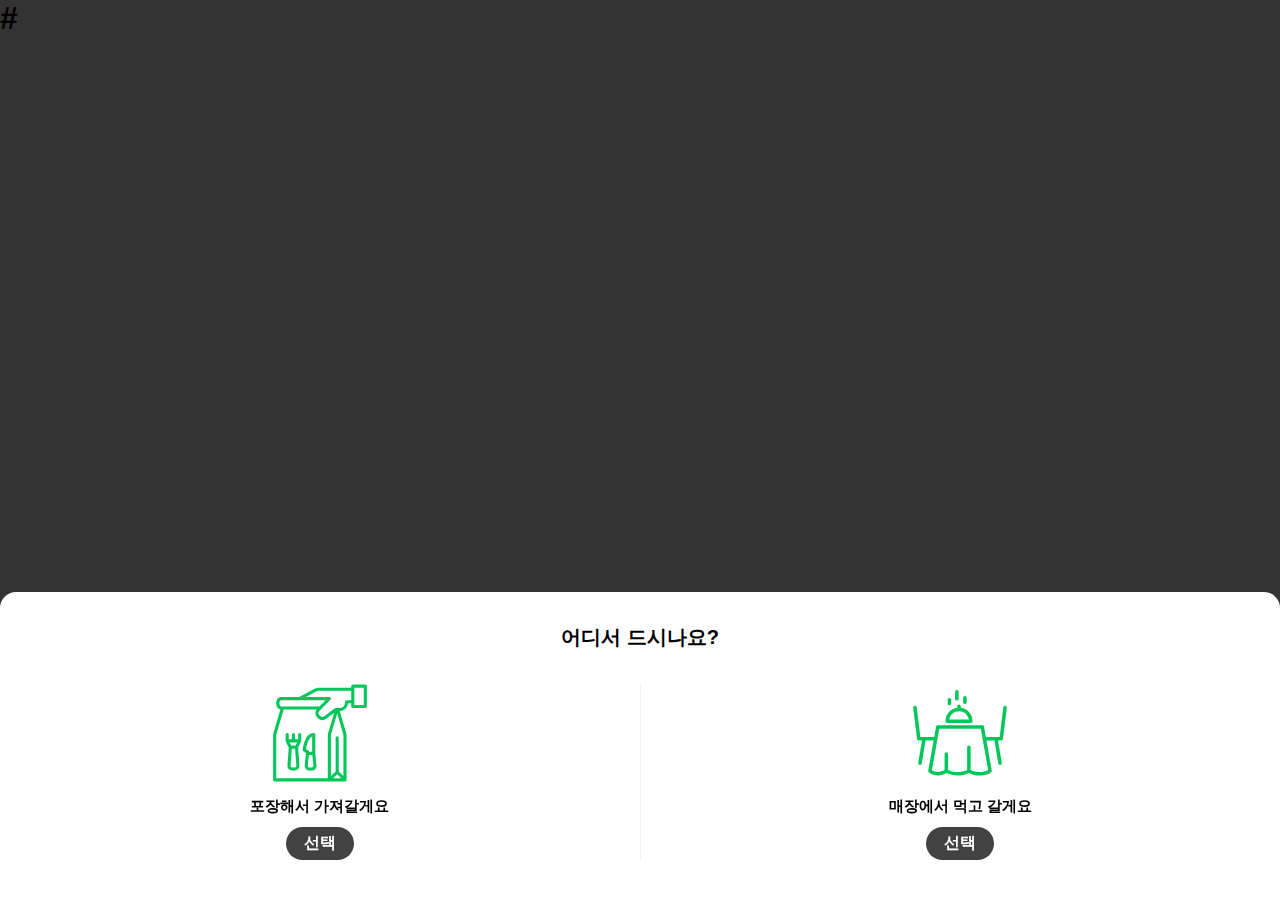
==== Markup_work1/docs/index.html @ 49e4fbc0 "진입페이지 추가" ====
<!DOCTYPE html>
<html lang="en">
  <head>
    <meta charset="UTF-8" />
    <meta http-equiv="X-UA-Compatible" content="IE=edge" />
    <meta name="viewport" content="width=device-width, initial-scale=1.0" />
    <title>제로베이스 마크업</title>
    <link rel="stylesheet" href="../assets/css/styles.css" />
  </head>
  <body>
    <h1>#</h1>

    <div class="dimmed-layer"></div>
    <div class="order-type-popup">
      <p class="title">어디서 드시나요?</p>
      <div class="type-list">
        <a href="#" class="type-item">
          <!-- <img src="" alt="포장" class="icon" /> -->
          <svg
            class="icon"
            xmlns="http://www.w3.org/2000/svg"
            viewBox="0 0 512 512"
            width="512"
            height="512"
          >
            <path
              fill="currentColor"
              d="M232,359.6V264a8,8,0,0,0-8-8c-48.86,0-55.71,83.833-55.978,87.4a8,8,0,0,0,4.4,7.754L184,356.944v2.66l-6.2,62.008A24,24,0,0,0,201.68,448h12.64A24,24,0,0,0,238.2,421.612ZM184.549,339.33a175.605,175.605,0,0,1,7.365-33.019c6.148-18.091,14.226-29.1,24.086-32.853V352H200a8,8,0,0,0-4.422-7.155Zm35.7,90.038A7.91,7.91,0,0,1,214.32,432H201.68a8,8,0,0,1-7.961-8.8L199.24,368h17.52l5.521,55.2A7.908,7.908,0,0,1,220.252,429.368Z"
            />
            <path
              fill="currentColor"
              d="M488,8H424a8,8,0,0,0-8,8v8H248.982a43.35,43.35,0,0,0-20.7,5.278L149.959,72H56c-13.458,0-24,14.056-24,32,0,16.748,9.185,30.1,21.351,31.811l-36.068,122.1c-.032.109-.062.219-.09.328a40.073,40.073,0,0,0-1.193,9.7V496a8,8,0,0,0,8,8H384a8,8,0,0,0,8-8V268.608a39.933,39.933,0,0,0-1.626-11.287L357.042,143.993A43.281,43.281,0,0,0,399.881,104H416v16a8,8,0,0,0,8,8h64a8,8,0,0,0,8-8V16A8,8,0,0,0,488,8ZM48,104c0-9.767,4.738-16,8-16H284.687l-32,32H56C52.738,120,48,113.767,48,104ZM297.193,258.24a40.073,40.073,0,0,0-1.193,9.7V488H32V267.939a24.077,24.077,0,0,1,.679-5.668L69.978,136H238.213a35.245,35.245,0,0,0,51.9,45.826L328.6,151.889,297.283,257.912C297.251,258.021,297.221,258.131,297.193,258.24ZM344,467.314,364.686,488H323.314Zm31.025-205.475a23.947,23.947,0,0,1,.975,6.769V476.686l-24-24V280a8,8,0,0,0-16,0V452.687l-24,24V267.939a24.077,24.077,0,0,1,.679-5.668l31.3-105.976ZM416,88H396.773A12.788,12.788,0,0,0,384,100.773,27.258,27.258,0,0,1,356.773,128H337.107a11.282,11.282,0,0,0-6.892,2.365L280.288,169.2a19.226,19.226,0,0,1-25.4-28.771l54.768-54.769A8,8,0,0,0,304,72H183.374l52.571-28.676A27.3,27.3,0,0,1,248.982,40H416Zm64,24H432V24h48Z"
            />
            <path
              fill="currentColor"
              d="M160,264a8,8,0,0,0-16,0v24H128V264a8,8,0,0,0-16,0v24H96V264a8,8,0,0,0-16,0v32h.015a7.974,7.974,0,0,0,.83,3.578l15.019,30.039L89.245,422.29A24,24,0,0,0,113.184,448h13.632a24,24,0,0,0,23.939-25.71l-6.619-92.673,15.019-30.039a7.974,7.974,0,0,0,.83-3.578H160Zm-20.944,40-8,16H108.944l-8-16Zm-6.384,125.451A7.919,7.919,0,0,1,126.816,432H113.184a8,8,0,0,1-7.98-8.569L111.449,336h17.1l6.245,87.431A7.919,7.919,0,0,1,132.672,429.451Z"
            />
          </svg>
          <p class="desc">포장해서 가져갈게요</p>
          <span class="btn-selection">선택</span>
        </a>
        <!-- <img src="" alt="매장" class="icon" /> -->
        <a href="#" class="type-item">
          <svg
            class="icon"
            height="637pt"
            viewBox="-20 -46 637.33396 637"
            width="637pt"
            xmlns="http://www.w3.org/2000/svg"
          >
            <path
              fill="currentColor"
              d="m587.648438 98.503906c-6.167969-.769531-11.789063 3.605469-12.558594 9.765625l-23.769532 190.148438h-87.714843l-11.589844-65.710938c-.945313-5.375-5.617187-9.296875-11.078125-9.296875h-283.75c-5.449219 0-10.117188 3.90625-11.074219 9.273438l-11.738281 65.726562h-88.191406l-23.769532-190.140625c-.769531-6.164062-6.394531-10.535156-12.558593-9.765625-6.164063.769532-10.539063 6.394532-9.7656252 12.558594l25.0000002 200c.703125 5.628906 5.488281 9.855469 11.160156 9.855469h20.054688l-23.652344 141.898437c-1.019532 6.128906 3.121094 11.921875 9.246094 12.949219 6.132812 1.019531 11.929687-3.121094 12.949218-9.25l24.269532-145.597656h51.25l-34.253907 191.769531c-.765625 4.269531.996094 8.601562 4.515625 11.125l.265625.191406c33.007813 23.65625 77.019531 25.097656 111.503907 3.644532 45.183593 21.308593 97.554687 21.207031 142.660156-.28125 20.160156 10.535156 42.503906 16.226562 65.25 16.621093.800781.015625 1.597656.019531 2.398437.019531 24.015625-.015624 47.660157-5.9375 68.847657-17.25l4.054687-2.167968c4.289063-2.296875 6.617187-7.085938 5.773437-11.875l-33.8125-191.796875h50.820313l24.265625 145.597656c.621094 4 3.34375 7.359375 7.128906 8.796875 3.789063 1.429688 8.050782.722656 11.167969-1.867188 3.113281-2.582031 4.605469-6.640624 3.894531-10.628906l-23.652344-141.898437h20.054688c5.675781 0 10.460938-4.226563 11.164062-9.855469l25-200c.769532-6.164062-3.605468-11.785156-9.765624-12.558594zm-221.085938 409.46875v-144.554687c0-6.210938-5.035156-11.25-11.25-11.25-6.210938 0-11.25 5.039062-11.25 11.25v144.238281c-38.445312 17.84375-82.800781 17.84375-121.25 0v-100.488281c0-6.210938-5.035156-11.25-11.25-11.25-6.210938 0-11.25 5.039062-11.25 11.25v101.488281c-24.6875 15.257812-55.804688 15.523438-80.746094.6875l47.039063-263.425781h264.894531l46.3125 262.625c-35.039062 17.617187-76.390625 17.40625-111.25-.570313zm0 0"
            />
            <path
              fill="currentColor"
              d="m217.5 208.914062h150c6.214844 0 11.25-5.035156 11.25-11.25-.058594-43.257812-32.113281-79.796874-75-85.488281v-10.507812c0-6.214844-5.035156-11.25-11.25-11.25-6.210938 0-11.25 5.035156-11.25 11.25v10.507812c-42.878906 5.691407-74.941406 42.230469-75 85.488281 0 6.214844 5.039062 11.25 11.25 11.25zm75-75c30.855469.046876 57.265625 22.140626 62.75 52.5h-125.5c5.488281-30.359374 31.894531-52.453124 62.75-52.5zm0 0"
            />
            <path
              fill="currentColor"
              d="m330 87.167969c6.214844 0 11.25-5.039063 11.25-11.25v-28.75c0-6.210938-5.035156-11.25-11.25-11.25-6.210938 0-11.25 5.039062-11.25 11.25v28.75c0 6.210937 5.039062 11.25 11.25 11.25zm0 0"
            />
            <path
              fill="currentColor"
              d="m278.75 65.917969c6.214844 0 11.25-5.039063 11.25-11.25v-45c0-6.210938-5.035156-11.25-11.25-11.25-6.210938 0-11.25 5.039062-11.25 11.25v45c0 6.210937 5.039062 11.25 11.25 11.25zm0 0"
            />
            <path
              fill="currentColor"
              d="m231.25 95.917969c6.214844 0 11.25-5.039063 11.25-11.25v-23.75c0-6.210938-5.035156-11.25-11.25-11.25-6.210938 0-11.25 5.039062-11.25 11.25v23.75c0 6.210937 5.039062 11.25 11.25 11.25zm0 0"
            />
          </svg>
          <p class="desc">매장에서 먹고 갈게요</p>
          <span class="btn-selection">선택</span>
        </a>
      </div>
    </div>
  </body>
</html>
---- Markup_work1/assets/css/styles.css ----
.screen-out {
  position: absolute;
  width: 0;
  height: 0;
  line-height: 0;
  overflow: hidden;
  text-indent: -9999px;
}

body {
  min-width: 320px;
  line-height: normal;
  font-size: 14px;
  color: #000;
  scroll-behavior: smooth;
  -webkit-font-smoothing: antialiased;
  -moz-osx-font-smoothing: grayscale;
}

body,
input,
textarea,
select,
table,
button,
code {
  font-family: -apple-system, BlinkMacSystemFont, helvetica, Apple SD Gothic Neo, sans-serif;
  font-size: 16px;
}

*,
*::before,
*::after {
  box-sizing: border-box;
  margin: 0;
  padding: 0;
  -webkit-tap-highlight-color: rgba(0, 0, 0, 0);
}

.hidden,
[hidden] {
  display: none !important;
}

ul,
ol,
li {
  list-style: none;
}

a {
  color: inherit;
  cursor: pointer;
  text-decoration: none;
}
a:hover, a:focus {
  text-decoration: none;
}

button {
  border: 0;
  background-color: transparent;
  cursor: pointer;
}
button:disabled {
  cursor: not-allowed;
}

select,
input,
textarea,
button {
  -webkit-appearance: none;
}

input[type=number] {
  -moz-appearance: textfield;
}

input:disabled {
  background-color: rgba(255, 255, 255, 0);
  cursor: not-allowed;
}

select {
  border: 0;
  background-color: transparent;
  cursor: pointer;
}
select::-ms-expand {
  display: none;
}

input,
textarea {
  font-size: inherit;
  border: 0;
}
input::placeholder,
textarea::placeholder {
  /* Chrome, Safari, Firefox */
  color: #444;
  opacity: 1;
}
input:-ms-input-placeholder,
textarea:-ms-input-placeholder {
  /* IE, Edge */
  color: #444;
  opacity: 1;
}
input[readonly]::placeholder, input:disabled::placeholder,
textarea[readonly]::placeholder,
textarea:disabled::placeholder {
  /* Chrome, Safari, Firefox */
  color: rgba(0, 0, 0, 0.2);
  opacity: 1;
}
input[readonly]:-ms-input-placeholder, input:disabled:-ms-input-placeholder,
textarea[readonly]:-ms-input-placeholder,
textarea:disabled:-ms-input-placeholder {
  /* IE, Edge */
  color: rgba(0, 0, 0, 0.2);
  opacity: 1;
}
input::-ms-clear, input::-ms-reveal,
textarea::-ms-clear,
textarea::-ms-reveal {
  /* IE, Edge */
  display: none;
}
input::-webkit-inner-spin-button, input::-webkit-outer-spin-button,
textarea::-webkit-inner-spin-button,
textarea::-webkit-outer-spin-button {
  -webkit-appearance: none;
}

.dimmed-layer {
  position: fixed;
  top: 0;
  left: 0;
  right: 0;
  bottom: 0;
  background-color: rgba(0, 0, 0, 0.8);
  z-index: 9999;
}

.order-type-popup {
  position: fixed;
  bottom: 0;
  left: 0;
  right: 0;
  padding: 32px 0 40px;
  border-radius: 16px 16px 0 0;
  background-color: #fff;
  text-align: center;
  z-index: 10000;
}
.order-type-popup .title {
  font-size: 20px;
  font-weight: 700;
  color: #000;
}
.order-type-popup .type-list {
  display: flex;
  margin-top: 32px;
}
.order-type-popup .type-item {
  flex: 1;
}
.order-type-popup .type-item + .type-item {
  border-left: 1px solid #f2f2f2;
}
.order-type-popup .icon {
  width: 100px;
  height: auto;
  color: #03c75a;
}
.order-type-popup .desc {
  margin-top: 8px;
  font-size: 15px;
  line-height: 1.5;
  font-weight: 600;
  color: #000;
}
.order-type-popup .btn-selection {
  display: inline-block;
  margin-top: 10px;
  padding: 6px 18px;
  font-size: 16px;
  font-weight: 700;
  border-radius: 28px;
  background-color: #424242;
  color: #fff;
}
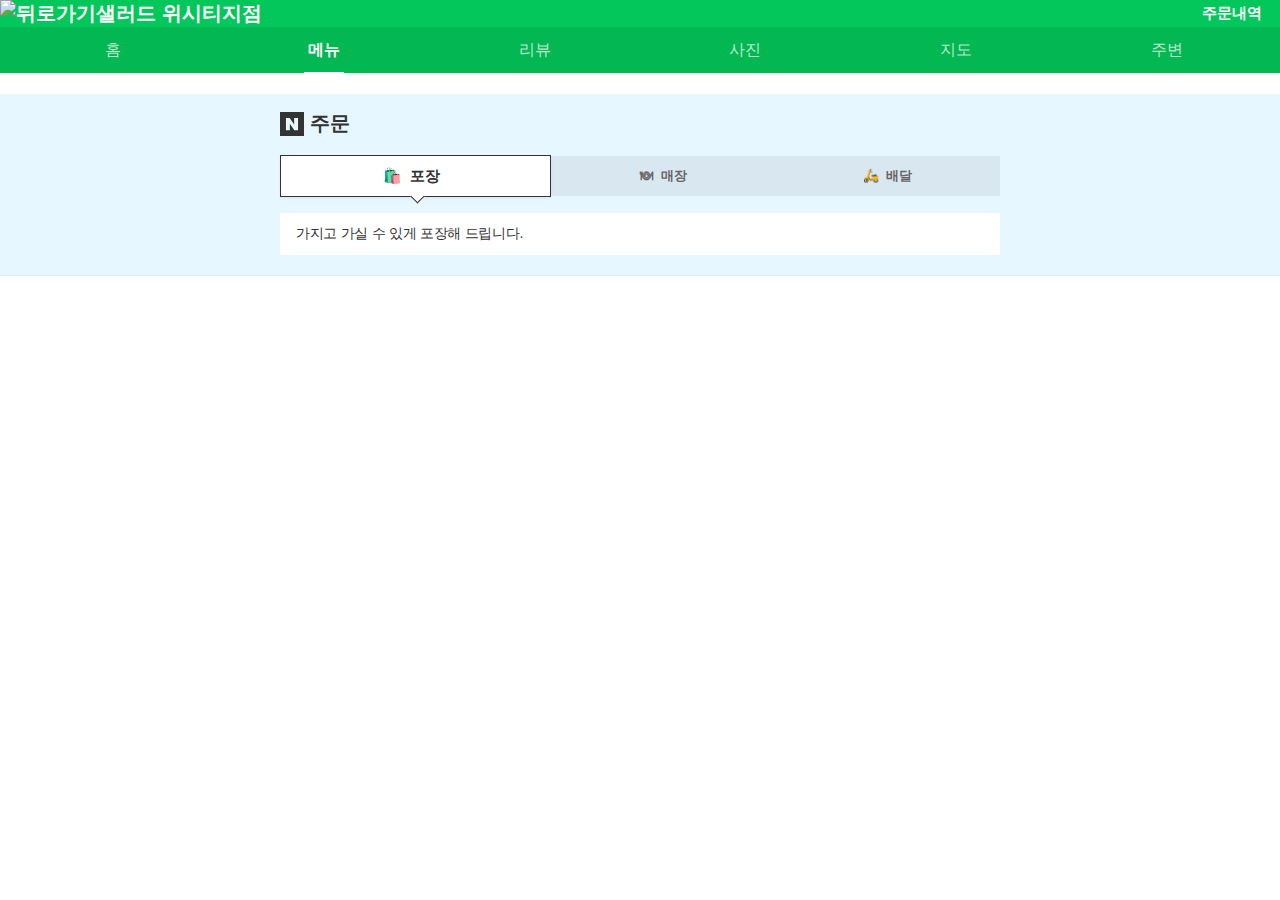
==== commit d87faa9b: "주문 분류 영역" ====
--- a/Markup_work1/docs/index.html
+++ b/Markup_work1/docs/index.html
@@ -8,10 +8,112 @@
     <link rel="stylesheet" href="../assets/css/styles.css" />
   </head>
   <body>
-    <h1>#</h1>
+    <div class="container">
+      <!-- 고정헤더영역 -->
+      <header class="header-area">
+        <div class="place-header" role="banner">
+          <h1 class="title">
+            <a href="#" class="link-back">
+              <img src="../assets/images/ico-back.svg" alt="뒤로가기" />
+            </a>
+            샐러드 위시티지점
+          </h1>
+          <a href="#" class="my-orders">주문내역</a>
+        </div>
+        <div class="place-tab scroll-x" role="tablist">
+          <!-- <div class="place-tab" role="tablist"> -->
+          <div class="tab-inner">
+            <a href="#" class="tab" role="tab">
+              <span class="txt">홈</span>
+            </a>
+            <a href="#" class="tab is-active" role="tab">
+              <span class="txt">메뉴</span>
+            </a>
+            <a href="#" class="tab" role="tab">
+              <span class="txt">리뷰</span>
+            </a>
+            <a href="#" class="tab" role="tab">
+              <span class="txt">사진</span>
+            </a>
+            <a href="#" class="tab" role="tab">
+              <span class="txt">지도</span>
+            </a>
+            <a href="#" class="tab" role="tab">
+              <span class="txt">주변</span>
+            </a>
+          </div>
+        </div>
+      </header>
+      <!-- // 고정헤더영역 -->
+      <!-- 주문정보영역 -->
+      <div class="order-info-area">
+        <div class="common-inner">
+          <div class="info-main">
+            <div class="info-main-title">
+              <div class="title">
+                <svg viewBox="0 0 18 18" class="ico-n-logo">
+                  <path
+                    fill-rule="evenodd"
+                    fill="currentColor"
+                    d="M18 0v18H0V0h18zM7.255 4.582H4.473v9.054h2.915V8.79l3.357 4.846h2.782V4.582h-2.915v4.846L7.255 4.582z"
+                  ></path>
+                </svg>
+                주문
+              </div>
+            </div>
+            <!-- 주문분류 -->
+            <div class="tab-switch-box" role="tablist">
+              <a href="#" class="tab-switch is-active" role="tab"
+                >🛍️&nbsp;&nbsp;포장
+                <img
+                  src="../assets/images/ico-check.svg"
+                  alt=""
+                  class="ico-check"
+                  aria-hidden="true"
+              /></a>
+              <a href="#" class="tab-switch" role="tab"
+                >🍽&nbsp;&nbsp;매장<img
+                  src="../assets/images/ico-check.svg"
+                  alt=""
+                  class="ico-check"
+                  aria-hidden="true"
+              /></a>
+              <a href="#" class="tab-switch" role="tab"
+                >🛵&nbsp;&nbsp;배달<img
+                  src="../assets/images/ico-check.svg"
+                  alt=""
+                  class="ico-check"
+                  aria-hidden="true"
+              /></a>
+            </div>
+            <div class="info-main-notice">
+              가지고 가실 수 있게 포장해 드립니다.
+            </div>
+            <div class="info-main-notice alert hidden">
+              <svg
+                aria-hidden="true"
+                class="ico-clock"
+                viewBox="0 0 13 13"
+                width="13"
+                height="13"
+                fill="none"
+                xmlns="http://www.w3.org/2000/svg"
+              >
+                <path
+                  fill="currentColor"
+                  d="M6.5 0a6.5 6.5 0 110 13 6.5 6.5 0 010-13zm0 1a5.5 5.5 0 100 11 5.5 5.5 0 000-11zm.492 1.137v4.157l2.792 2.674-.692.722-3.1-2.97V2.137h1z"
+                ></path>
+              </svg>
+              지금은 주문을 받을 수 없습니다.
+            </div>
+          </div>
+        </div>
+      </div>
+      <!-- // 주문정보영역 -->
+    </div>
 
-    <div class="dimmed-layer"></div>
-    <div class="order-type-popup">
+    <div class="dimmed-layer hidden"></div>
+    <div class="order-type-popup hidden">
       <p class="title">어디서 드시나요?</p>
       <div class="type-list">
         <a href="#" class="type-item">
--- a/Markup_work1/assets/css/styles.css
+++ b/Markup_work1/assets/css/styles.css
@@ -5,6 +5,18 @@
   line-height: 0;
   overflow: hidden;
   text-indent: -9999px;
+}
+
+.scroll-x {
+  overflow-x: auto;
+  overflow-y: hidden;
+  white-space: nowrap;
+  -webkit-overflow-scrolling: touch;
+  -ms-overflow-style: none;
+  scrollbar-width: none;
+}
+.scroll-x::-webkit-scrollbar {
+  display: none;
 }
 
 body {
@@ -24,7 +36,7 @@
 table,
 button,
 code {
-  font-family: -apple-system, BlinkMacSystemFont, helvetica, Apple SD Gothic Neo, sans-serif;
+  font-family: Noto Sans KR, -apple-system, BlinkMacSystemFont, helvetica, Apple SD Gothic Neo, sans-serif;
   font-size: 16px;
 }
 
@@ -132,6 +144,73 @@
 textarea::-webkit-inner-spin-button,
 textarea::-webkit-outer-spin-button {
   -webkit-appearance: none;
+}
+
+.header-area {
+  position: fixed;
+  top: 0;
+  left: 0;
+  width: 100%;
+  background-color: #03c75a;
+  color: #fff;
+  z-index: 5000;
+}
+.header-area .place-header {
+  display: flex;
+  justify-content: space-between;
+  align-items: center;
+}
+.header-area .place-header .title {
+  display: flex;
+  align-items: center;
+  font-size: 20px;
+  font-weight: 600;
+}
+.header-area .place-header .link-back {
+  display: flex;
+}
+.header-area .place-header .my-orders {
+  padding-right: 18px;
+  font-size: 15px;
+  font-weight: 700;
+}
+.header-area .place-tab {
+  display: flex;
+  height: 46px;
+  background-color: #03b753;
+}
+.header-area .tab-inner {
+  display: flex;
+  justify-content: space-between;
+  align-items: center;
+  padding: 0 8px;
+  width: 100%;
+}
+.header-area .tab-inner .tab {
+  flex: 1;
+  padding: 0 12px;
+  font-size: 16px;
+  text-align: center;
+  opacity: 0.7;
+}
+.header-area .tab-inner .tab.is-active {
+  font-weight: 700;
+  opacity: 1;
+}
+.header-area .tab-inner .tab.is-active .txt::after {
+  content: "";
+  position: absolute;
+  bottom: 0;
+  left: 0;
+  right: 0;
+  height: 2px;
+  background-color: #fff;
+}
+.header-area .tab-inner .tab .txt {
+  position: relative;
+  display: inline-block;
+  padding: 0 4px;
+  line-height: 48px;
 }
 
 .dimmed-layer {
@@ -173,6 +252,7 @@
 .order-type-popup .icon {
   width: 100px;
   height: auto;
+  padding: 15px;
   color: #03c75a;
 }
 .order-type-popup .desc {
@@ -191,4 +271,98 @@
   border-radius: 28px;
   background-color: #424242;
   color: #fff;
+}
+
+.order-info-area {
+  padding: 10px 18px 20px;
+  border-bottom: 1px solid rgba(0, 0, 0, 0.04);
+  background-color: #e7f7ff;
+}
+.order-info-area .info-main-title {
+  line-height: 39px;
+}
+.order-info-area .title {
+  display: flex;
+  align-items: center;
+  font-size: 20px;
+  font-weight: 700;
+  letter-spacing: -0.3px;
+  color: #333;
+}
+.order-info-area .title .ico-n-logo {
+  margin-right: 6px;
+  width: 24px;
+  height: 24px;
+}
+
+.tab-switch-box {
+  display: flex;
+  align-items: center;
+  margin-top: 12px;
+}
+.tab-switch-box .tab-switch {
+  flex: 1;
+  background-color: rgba(0, 0, 0, 0.06);
+  line-height: 40px;
+  font-size: 13px;
+  font-weight: 700;
+  color: #666;
+  text-align: center;
+}
+.tab-switch-box .tab-switch.is-active {
+  position: relative;
+  flex-grow: 1.2;
+  border: 1px solid #333;
+  background-color: #fff;
+  font-size: 15px;
+  color: #333;
+  box-shadow: 0 2px 3px 0 rgba(0, 0, 0, 0.05);
+}
+.tab-switch-box .tab-switch.is-active::after {
+  content: "";
+  position: absolute;
+  bottom: -9px;
+  left: 50%;
+  width: 10px;
+  height: 10px;
+  border: 1px solid;
+  border-width: 0 1px 1px 0;
+  background-color: #fff;
+  transform: rotate(45deg) translateX(-50%);
+}
+.tab-switch-box .tab-switch.is-active .ico-check {
+  display: inline-block;
+  margin-left: 4px;
+  vertical-align: middle;
+}
+.tab-switch-box .ico-check {
+  display: none;
+}
+
+.info-main-notice {
+  display: flex;
+  align-items: center;
+  margin-top: 16px;
+  padding: 12px 16px;
+  border-radius: 2px;
+  background-color: #fff;
+  font-size: 14px;
+  letter-spacing: -0.3px;
+  color: #333;
+}
+.info-main-notice.alert {
+  color: #ff3d3b;
+  font-weight: 700;
+}
+.info-main-notice .ico-clock {
+  margin-top: 6px;
+}
+
+.container {
+  padding-top: 94px;
+}
+
+.common-inner {
+  margin: 0 auto;
+  max-width: 720px;
 }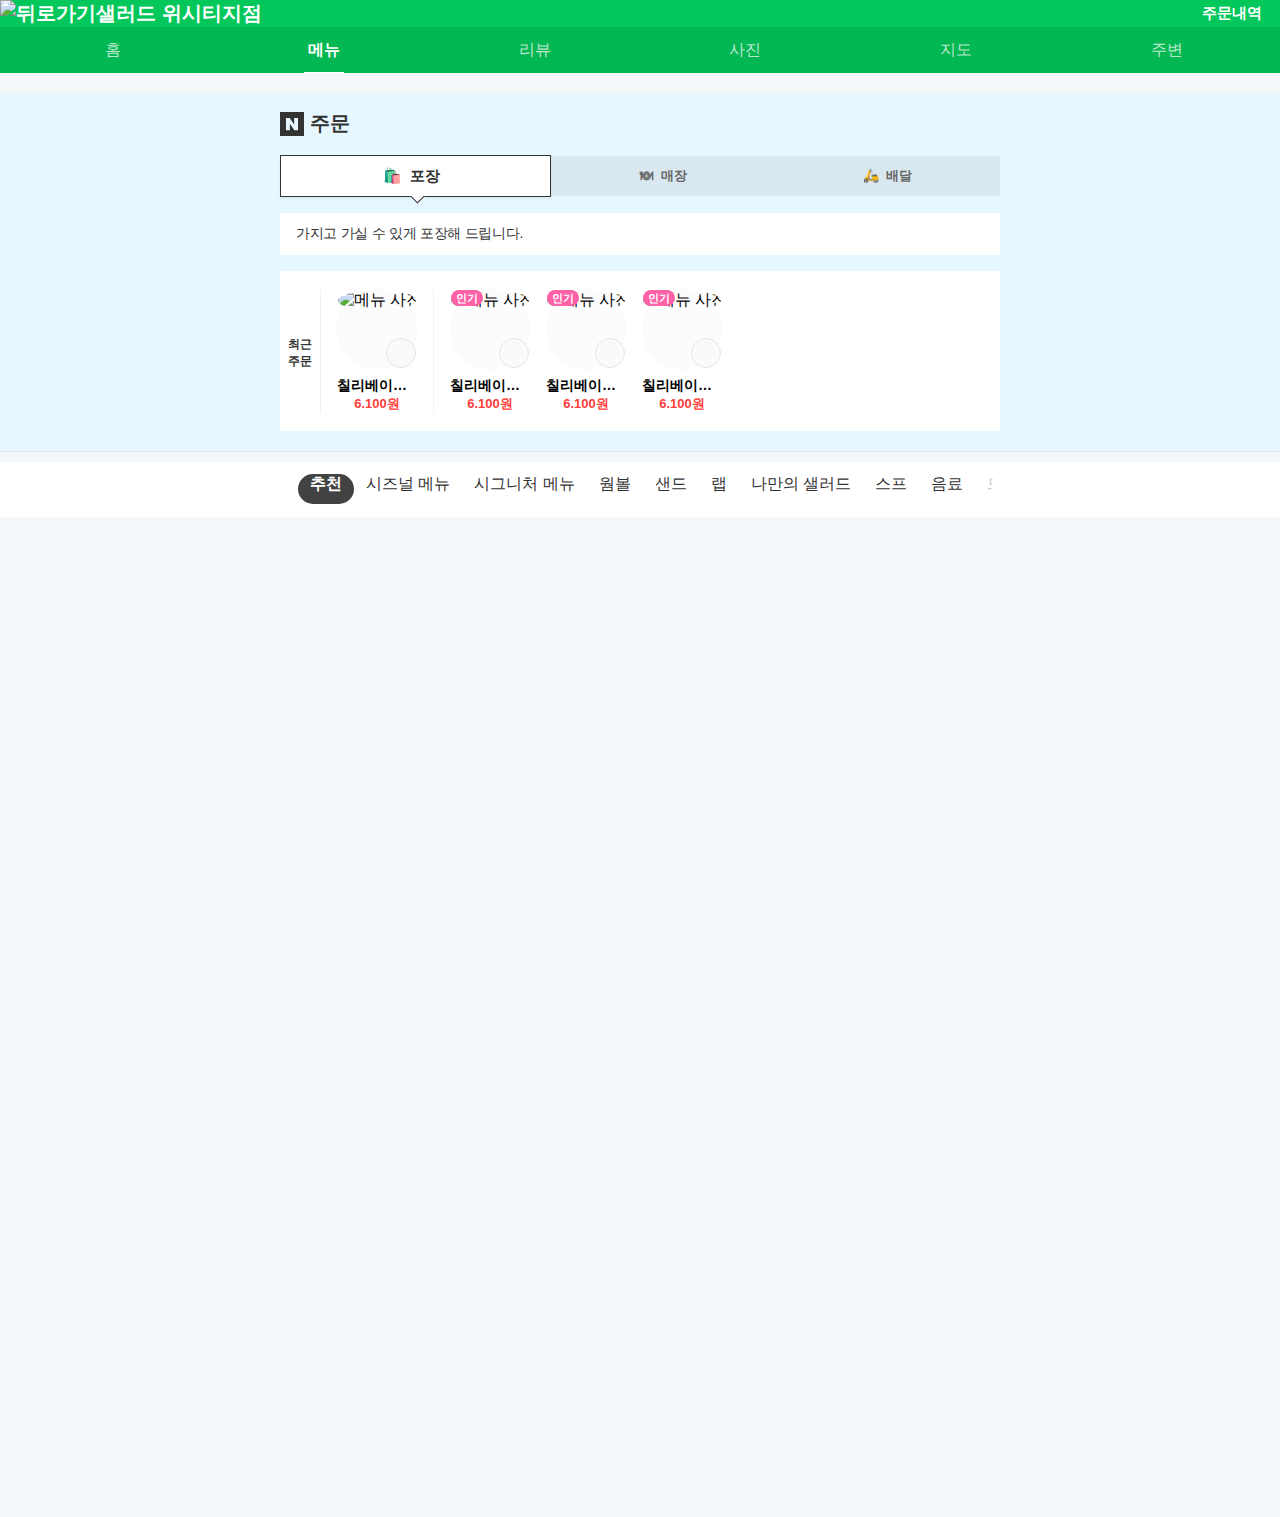
==== commit d909f74e: "메뉴 카테고리 영역" ====
--- a/Markup_work1/docs/index.html
+++ b/Markup_work1/docs/index.html
@@ -45,6 +45,7 @@
         </div>
       </header>
       <!-- // 고정헤더영역 -->
+
       <!-- 주문정보영역 -->
       <div class="order-info-area">
         <div class="common-inner">
@@ -65,18 +66,10 @@
             <div class="tab-switch-box" role="tablist">
               <a href="#" class="tab-switch is-active" role="tab"
                 >🛍️&nbsp;&nbsp;포장
-                <img
-                  src="../assets/images/ico-check.svg"
-                  alt=""
-                  class="ico-check"
-                  aria-hidden="true"
+                <img src="../assets/images/ico-check.svg" alt="" class="ico-check" aria-hidden="true"
               /></a>
               <a href="#" class="tab-switch" role="tab"
-                >🍽&nbsp;&nbsp;매장<img
-                  src="../assets/images/ico-check.svg"
-                  alt=""
-                  class="ico-check"
-                  aria-hidden="true"
+                >🍽&nbsp;&nbsp;매장<img src="../assets/images/ico-check.svg" alt="" class="ico-check" aria-hidden="true"
               /></a>
               <a href="#" class="tab-switch" role="tab"
                 >🛵&nbsp;&nbsp;배달<img
@@ -86,9 +79,7 @@
                   aria-hidden="true"
               /></a>
             </div>
-            <div class="info-main-notice">
-              가지고 가실 수 있게 포장해 드립니다.
-            </div>
+            <div class="info-main-notice">가지고 가실 수 있게 포장해 드립니다.</div>
             <div class="info-main-notice alert hidden">
               <svg
                 aria-hidden="true"
@@ -106,10 +97,85 @@
               </svg>
               지금은 주문을 받을 수 없습니다.
             </div>
+            <!-- 최근 주문 내역 -->
+            <div class="recent-order-area">
+              <div class="recent-title">
+                <img src="../assets/images/ico-clock.svg" alt="" class="ico-clock" />최근<br />주문
+              </div>
+              <div class="recent-menu-area scroll-x">
+                <ul class="recent-menu-list">
+                  <li class="recent-menu-item is-ordered">
+                    <div class="menu-img-area">
+                      <img src="https://via.placeholder.com/80" class="menu-img" alt="메뉴 사진" />
+                      <span class="badge-cart">
+                        <img src="../assets/images/ico-cart.svg" alt="" class="ico-cart" />
+                      </span>
+                    </div>
+                    <p class="menu-name">칠리베이컨 웜볼</p>
+                    <p class="menu-price">6.100원</p>
+                  </li>
+                  <li class="recent-menu-item">
+                    <div class="menu-img-area">
+                      <span class="badge-popular">인기</span>
+                      <img src="https://via.placeholder.com/80" class="menu-img" alt="메뉴 사진" />
+                      <span class="badge-cart">
+                        <img src="../assets/images/ico-cart.svg" alt="" class="ico-cart" />
+                      </span>
+                    </div>
+                    <p class="menu-name">칠리베이컨 웜볼</p>
+                    <p class="menu-price">6.100원</p>
+                  </li>
+                  <li class="recent-menu-item">
+                    <div class="menu-img-area">
+                      <span class="badge-popular">인기</span>
+                      <img src="https://via.placeholder.com/80" class="menu-img" alt="메뉴 사진" />
+                      <span class="badge-cart">
+                        <img src="../assets/images/ico-cart.svg" alt="" class="ico-cart" />
+                      </span>
+                    </div>
+                    <p class="menu-name">칠리베이컨 웜볼</p>
+                    <p class="menu-price">6.100원</p>
+                  </li>
+                  <li class="recent-menu-item">
+                    <div class="menu-img-area">
+                      <span class="badge-popular">인기</span>
+                      <img src="https://via.placeholder.com/80" class="menu-img" alt="메뉴 사진" />
+                      <span class="badge-cart">
+                        <img src="../assets/images/ico-cart.svg" alt="" class="ico-cart" />
+                      </span>
+                    </div>
+                    <p class="menu-name">칠리베이컨 웜볼</p>
+                    <p class="menu-price">6.100원</p>
+                  </li>
+                </ul>
+              </div>
+            </div>
           </div>
         </div>
       </div>
       <!-- // 주문정보영역 -->
+
+      <!-- 메뉴 카테고리 영역 -->
+      <div class="menu-category-area">
+        <div class="common-inner">
+          <ul class="category-list scroll-x">
+            <li class="category-item"><a href="#" class="category-tab is-active">추천</a></li>
+            <li class="category-item"><a href="#" class="category-tab">시즈널 메뉴</a></li>
+            <li class="category-item"><a href="#" class="category-tab">시그니처 메뉴</a></li>
+            <li class="category-item"><a href="#" class="category-tab">웜볼</a></li>
+            <li class="category-item"><a href="#" class="category-tab">샌드</a></li>
+            <li class="category-item"><a href="#" class="category-tab">랩</a></li>
+            <li class="category-item"><a href="#" class="category-tab">나만의 샐러드</a></li>
+            <li class="category-item"><a href="#" class="category-tab">스프</a></li>
+            <li class="category-item"><a href="#" class="category-tab">음료</a></li>
+            <li class="category-item"><a href="#" class="category-tab">드레싱 추가</a></li>
+          </ul>
+        </div>
+      </div>
+      <!-- //메뉴 카테고리 영역 -->
+
+      <!-- 임시 -->
+      <div style="height: 1000px"></div>
     </div>
 
     <div class="dimmed-layer hidden"></div>
@@ -118,13 +184,7 @@
       <div class="type-list">
         <a href="#" class="type-item">
           <!-- <img src="" alt="포장" class="icon" /> -->
-          <svg
-            class="icon"
-            xmlns="http://www.w3.org/2000/svg"
-            viewBox="0 0 512 512"
-            width="512"
-            height="512"
-          >
+          <svg class="icon" xmlns="http://www.w3.org/2000/svg" viewBox="0 0 512 512" width="512" height="512">
             <path
               fill="currentColor"
               d="M232,359.6V264a8,8,0,0,0-8-8c-48.86,0-55.71,83.833-55.978,87.4a8,8,0,0,0,4.4,7.754L184,356.944v2.66l-6.2,62.008A24,24,0,0,0,201.68,448h12.64A24,24,0,0,0,238.2,421.612ZM184.549,339.33a175.605,175.605,0,0,1,7.365-33.019c6.148-18.091,14.226-29.1,24.086-32.853V352H200a8,8,0,0,0-4.422-7.155Zm35.7,90.038A7.91,7.91,0,0,1,214.32,432H201.68a8,8,0,0,1-7.961-8.8L199.24,368h17.52l5.521,55.2A7.908,7.908,0,0,1,220.252,429.368Z"
--- a/Markup_work1/assets/css/styles.css
+++ b/Markup_work1/assets/css/styles.css
@@ -358,8 +358,160 @@
   margin-top: 6px;
 }
 
+.recent-order-area {
+  display: flex;
+  margin-top: 16px;
+  padding: 18px 0;
+  border-radius: 2px;
+  background-color: #fff;
+}
+.recent-order-area .recent-title {
+  display: flex;
+  flex-direction: column;
+  justify-content: center;
+  align-items: center;
+  flex-shrink: 0;
+  padding: 8px;
+  border-right: 1px solid #f2f2f2;
+  line-height: 1.42;
+  font-size: 12px;
+  font-weight: 700;
+  color: #333;
+}
+.recent-order-area .recent-title .ico-clock {
+  margin-bottom: 4px;
+  width: 14px;
+}
+.recent-order-area .recent-menu-list {
+  display: flex;
+}
+.recent-order-area .recent-menu-item {
+  box-sizing: content-box;
+  padding-left: 16px;
+  width: 80px;
+  text-align: center;
+}
+.recent-order-area .recent-menu-item.is-ordered {
+  padding-right: 16px;
+  border-right: 1px solid #f2f2f2;
+}
+.recent-order-area .recent-menu-item:last-child {
+  padding-right: 18px;
+}
+.recent-order-area .menu-img-area {
+  position: relative;
+  width: 80px;
+  height: 80px;
+  border: 1px solid #f9f9f9;
+  border-radius: 100%;
+  background-color: rgba(0, 0, 0, 0.01);
+}
+.recent-order-area .badge-popular {
+  position: absolute;
+  top: 0;
+  left: 0;
+  padding: 0 5px;
+  border-radius: 10px;
+  line-height: 16px;
+  font-size: 11px;
+  font-weight: 700;
+  background-color: #ff61a7;
+  color: #fff;
+}
+.recent-order-area .menu-img {
+  width: 100%;
+  height: 100%;
+  border-radius: 100%;
+}
+.recent-order-area .badge-cart {
+  position: absolute;
+  bottom: 0;
+  right: 0;
+  display: flex;
+  padding: 6px;
+  border: 1px solid #e5e5e5;
+  border-radius: 100%;
+  background-color: #f8fafb;
+}
+.recent-order-area .ico-cart {
+  width: 16px;
+  height: 16px;
+}
+.recent-order-area .menu-name {
+  margin-top: 8px;
+  font-weight: 600;
+  font-size: 14px;
+  text-overflow: ellipsis;
+  white-space: nowrap;
+  overflow: hidden;
+}
+.recent-order-area .menu-price {
+  font-size: 13px;
+  font-weight: 700;
+  color: #ff3d3b;
+}
+
+.menu-category-area {
+  position: sticky;
+  top: 94px;
+  margin-top: 10px;
+  background-color: #fff;
+}
+.menu-category-area .common-inner {
+  position: relative;
+  border-bottom: 1px solid #fff;
+}
+.menu-category-area .common-inner::before {
+  content: "";
+  position: absolute;
+  top: 0;
+  left: 0;
+  width: 18px;
+  height: 100%;
+  background-image: linear-gradient(to right, #fff 35%, rgba(255, 255, 255, 0));
+  pointer-events: none;
+  z-index: 1;
+}
+.menu-category-area .common-inner::after {
+  content: "";
+  position: absolute;
+  top: 0;
+  right: 0;
+  width: 18px;
+  height: 100%;
+  background-image: linear-gradient(to right, rgba(255, 255, 255, 0), #fff 65%);
+  pointer-events: none;
+  z-index: 1;
+}
+.menu-category-area .category-list {
+  display: flex;
+  align-items: center;
+  height: 54px;
+}
+.menu-category-area .category-item:first-child {
+  padding-left: 18px;
+}
+.menu-category-area .category-item:last-child {
+  padding-right: 18px;
+}
+.menu-category-area .category-tab {
+  display: flex;
+  align-content: center;
+  padding: 0 12px;
+  font-size: 16px;
+  height: 30px;
+  border-radius: 15px;
+  color: #333;
+}
+.menu-category-area .category-tab.is-active {
+  background-color: #424242;
+  font-weight: 700;
+  color: #fff;
+}
+
 .container {
   padding-top: 94px;
+  background-color: #f4f7f9;
 }
 
 .common-inner {
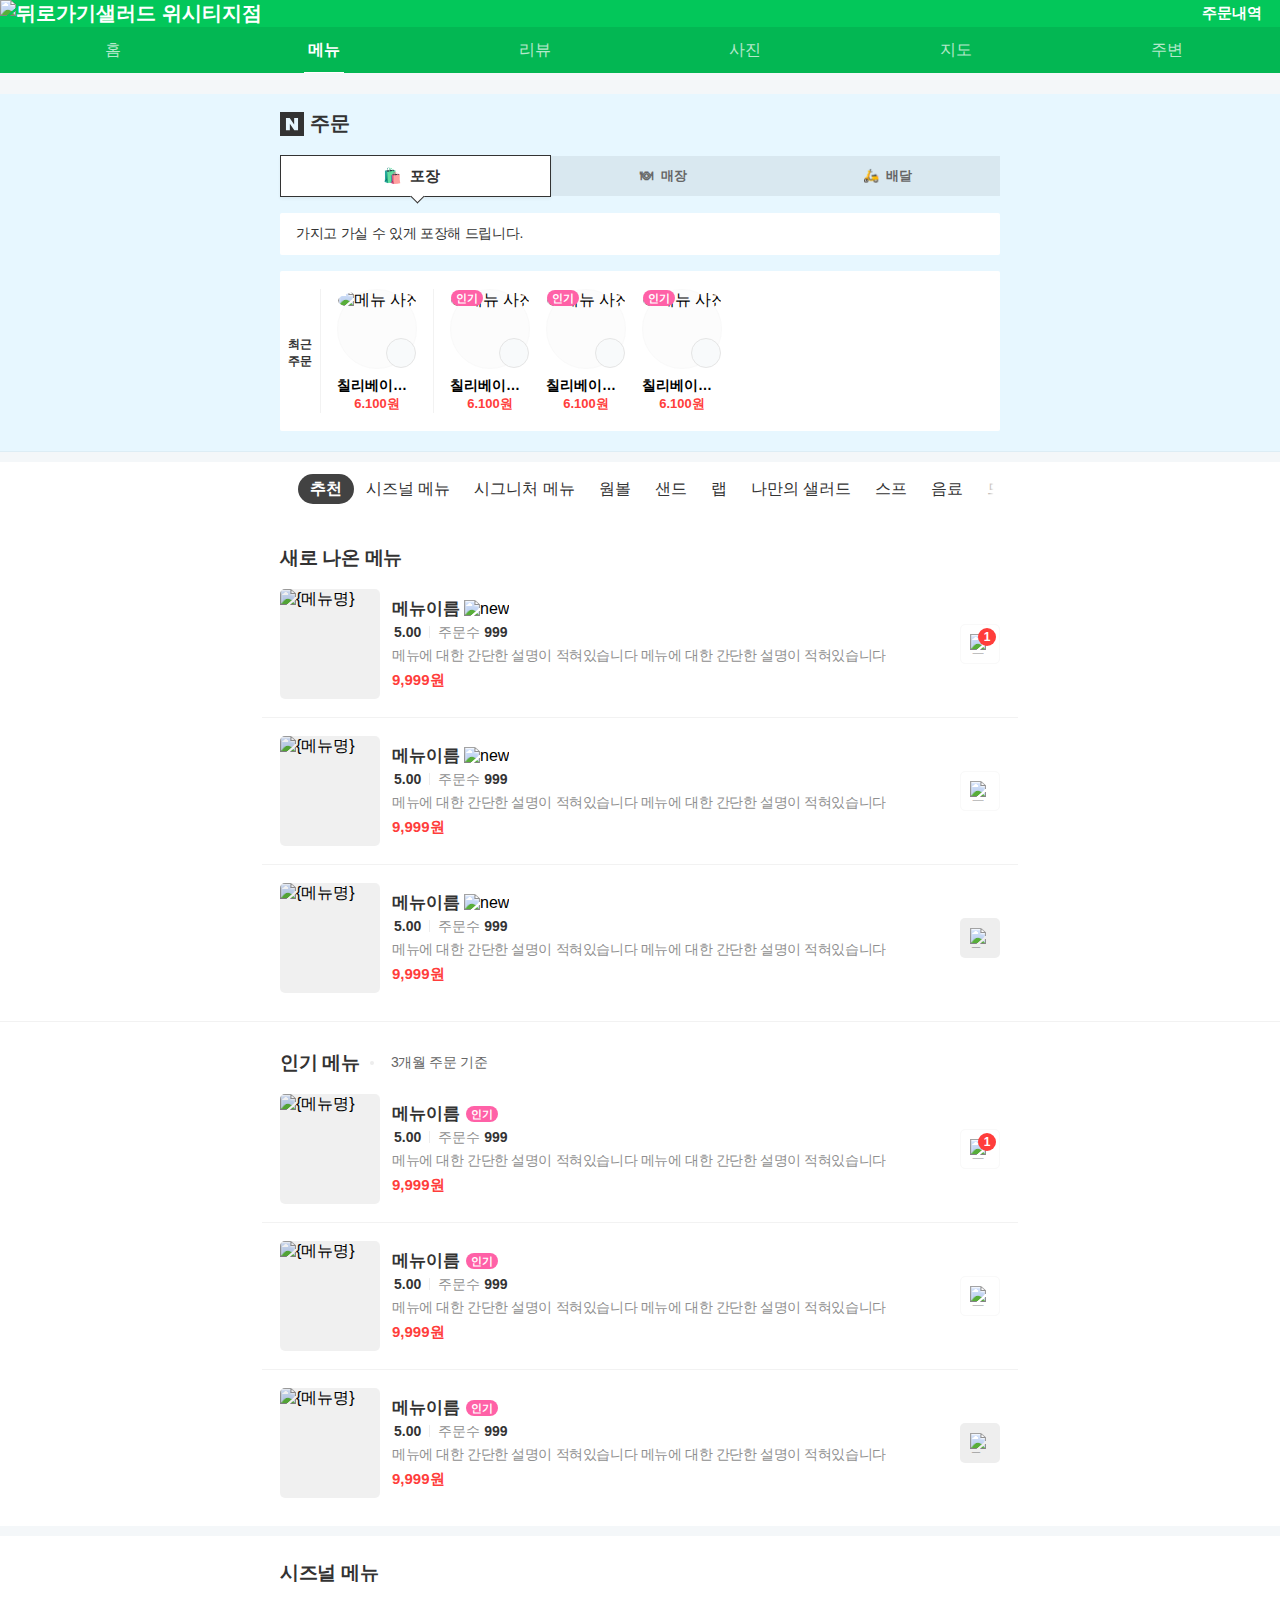
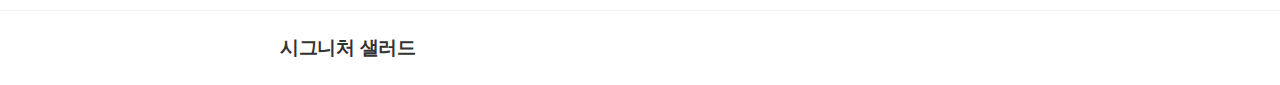
==== commit 8b2dc8a4: "메뉴 아이템 영역(CSS)" ====
--- a/Markup_work1/docs/index.html
+++ b/Markup_work1/docs/index.html
@@ -174,8 +174,416 @@
       </div>
       <!-- //메뉴 카테고리 영역 -->
 
-      <!-- 임시 -->
-      <div style="height: 1000px"></div>
+      <!-- 메뉴 리스트 영역 -->
+      <div class="menu-list-area new">
+        <div class="common-inner">
+          <div class="menu-category">
+            <p class="title">새로 나온 메뉴</p>
+          </div>
+          <ul class="menu-list">
+            <li class="menu-item">
+              <a href="./detail.html" class="menu-detail">
+                <div class="menu-img-area">
+                  <img
+                    src="https://via.placeholder.com/100x110/ffffff/0000000"
+                    alt="{메뉴명}"
+                    class="menu-img"
+                    width="100"
+                    height="110"
+                  />
+                </div>
+                <div class="menu-info-area">
+                  <p class="menu-name-group">
+                    <span class="menu-name">메뉴이름</span>
+                    <img src="../assets/images/ico-new.svg" alt="new" class="ico-new" />
+                  </p>
+                  <div class="menu-info-group">
+                    <span class="menu-grade">
+                      <img src="../assets/images/ico-star.svg" alt="" class="ico-star" />5.00
+                    </span>
+                    <span class="menu-number-of-order">주문수<em>999</em></span>
+                  </div>
+                  <p class="menu-desc">메뉴에 대한 간단한 설명이 적혀있습니다 메뉴에 대한 간단한 설명이 적혀있습니다</p>
+                  <p class="menu-price">9,999원</p>
+                </div>
+              </a>
+              <a href="#" class="btn-cart">
+                <img src="../assets/images/ico-cart-fill-green.svg" alt="주문하기" class="ico-cart" />
+                <span class="num">1</span>
+              </a>
+            </li>
+            <li class="menu-item">
+              <a href="./detail.html" class="menu-detail">
+                <div class="menu-img-area">
+                  <img
+                    src="https://via.placeholder.com/100x110/ffffff/0000000"
+                    alt="{메뉴명}"
+                    class="menu-img"
+                    width="100"
+                    height="110"
+                  />
+                </div>
+                <div class="menu-info-area">
+                  <p class="menu-name-group">
+                    <span class="menu-name">메뉴이름</span>
+                    <img src="../assets/images/ico-new.svg" alt="new" class="ico-new" />
+                  </p>
+                  <div class="menu-info-group">
+                    <span class="menu-grade">
+                      <img src="../assets/images/ico-star.svg" alt="" class="ico-star" />5.00
+                    </span>
+                    <span class="menu-number-of-order">주문수<em>999</em></span>
+                  </div>
+                  <p class="menu-desc">메뉴에 대한 간단한 설명이 적혀있습니다 메뉴에 대한 간단한 설명이 적혀있습니다</p>
+                  <p class="menu-price">9,999원</p>
+                </div>
+              </a>
+              <a href="#" class="btn-cart">
+                <img src="../assets/images/ico-cart.svg" alt="주문하기" class="ico-cart" />
+              </a>
+            </li>
+            <li class="menu-item">
+              <a href="./detail.html" class="menu-detail">
+                <div class="menu-img-area">
+                  <img
+                    src="https://via.placeholder.com/100x110/ffffff/0000000"
+                    alt="{메뉴명}"
+                    class="menu-img"
+                    width="100"
+                    height="110"
+                  />
+                </div>
+                <div class="menu-info-area">
+                  <p class="menu-name-group">
+                    <span class="menu-name">메뉴이름</span>
+                    <img src="../assets/images/ico-new.svg" alt="new" class="ico-new" />
+                  </p>
+                  <div class="menu-info-group">
+                    <span class="menu-grade">
+                      <img src="../assets/images/ico-star.svg" alt="" class="ico-star" />5.00
+                    </span>
+                    <span class="menu-number-of-order">주문수<em>999</em></span>
+                  </div>
+                  <p class="menu-desc">메뉴에 대한 간단한 설명이 적혀있습니다 메뉴에 대한 간단한 설명이 적혀있습니다</p>
+                  <p class="menu-price">9,999원</p>
+                </div>
+              </a>
+              <a href="#" class="btn-cart disabled">
+                <img src="../assets/images/ico-cart.svg" alt="주문하기" class="ico-cart" />
+              </a>
+            </li>
+          </ul>
+        </div>
+      </div>
+      <div class="menu-list-area popular">
+        <div class="common-inner">
+          <div class="menu-category">
+            <div class="title-area">
+              <p class="title">인기 메뉴</p>
+              <div class="period">
+                <img src="../assets/images/ico-period.svg" alt="" />
+                3개월 주문 기준
+              </div>
+            </div>
+          </div>
+          <ul class="menu-list">
+            <li class="menu-item">
+              <a href="./detail.html" class="menu-detail">
+                <div class="menu-img-area">
+                  <img
+                    src="https://via.placeholder.com/100x110/ffffff/0000000"
+                    alt="{메뉴명}"
+                    class="menu-img"
+                    width="100"
+                    height="110"
+                  />
+                </div>
+                <div class="menu-info-area">
+                  <p class="menu-name-group">
+                    <span class="menu-name">메뉴이름</span>
+                    <span class="badge-popular">인기</span>
+                  </p>
+                  <div class="menu-info-group">
+                    <span class="menu-grade">
+                      <img src="../assets/images/ico-star.svg" alt="" class="ico-star" />5.00
+                    </span>
+                    <span class="menu-number-of-order">주문수<em>999</em></span>
+                  </div>
+                  <p class="menu-desc">메뉴에 대한 간단한 설명이 적혀있습니다 메뉴에 대한 간단한 설명이 적혀있습니다</p>
+                  <p class="menu-price">9,999원</p>
+                </div>
+              </a>
+              <a href="#" class="btn-cart">
+                <img src="../assets/images/ico-cart-fill-green.svg" alt="주문하기" class="ico-cart" />
+                <span class="num">1</span>
+              </a>
+            </li>
+            <li class="menu-item">
+              <a href="./detail.html" class="menu-detail">
+                <div class="menu-img-area">
+                  <img
+                    src="https://via.placeholder.com/100x110/ffffff/0000000"
+                    alt="{메뉴명}"
+                    class="menu-img"
+                    width="100"
+                    height="110"
+                  />
+                </div>
+                <div class="menu-info-area">
+                  <p class="menu-name-group">
+                    <span class="menu-name">메뉴이름</span>
+                    <span class="badge-popular">인기</span>
+                  </p>
+                  <div class="menu-info-group">
+                    <span class="menu-grade">
+                      <img src="../assets/images/ico-star.svg" alt="" class="ico-star" />5.00
+                    </span>
+                    <span class="menu-number-of-order">주문수<em>999</em></span>
+                  </div>
+                  <p class="menu-desc">메뉴에 대한 간단한 설명이 적혀있습니다 메뉴에 대한 간단한 설명이 적혀있습니다</p>
+                  <p class="menu-price">9,999원</p>
+                </div>
+              </a>
+              <a href="#" class="btn-cart">
+                <img src="../assets/images/ico-cart.svg" alt="주문하기" class="ico-cart" />
+              </a>
+            </li>
+            <li class="menu-item">
+              <a href="./detail.html" class="menu-detail">
+                <div class="menu-img-area">
+                  <img
+                    src="https://via.placeholder.com/100x110/ffffff/0000000"
+                    alt="{메뉴명}"
+                    class="menu-img"
+                    width="100"
+                    height="110"
+                  />
+                </div>
+                <div class="menu-info-area">
+                  <p class="menu-name-group">
+                    <span class="menu-name">메뉴이름</span>
+                    <span class="badge-popular">인기</span>
+                  </p>
+                  <div class="menu-info-group">
+                    <span class="menu-grade">
+                      <img src="../assets/images/ico-star.svg" alt="" class="ico-star" />5.00
+                    </span>
+                    <span class="menu-number-of-order">주문수<em>999</em></span>
+                  </div>
+                  <p class="menu-desc">메뉴에 대한 간단한 설명이 적혀있습니다 메뉴에 대한 간단한 설명이 적혀있습니다</p>
+                  <p class="menu-price">9,999원</p>
+                </div>
+              </a>
+              <a href="#" class="btn-cart disabled">
+                <img src="../assets/images/ico-cart.svg" alt="주문하기" class="ico-cart" />
+              </a>
+            </li>
+          </ul>
+        </div>
+      </div>
+      <div class="menu-list-area is-closed">
+        <div class="common-inner">
+          <div class="menu-category">
+            <p class="title">시즈널 메뉴</p>
+            <button class="btn-toggle"><img class="ico-arrow" src="../assets/images/ico-arrow.svg" alt="" /></button>
+          </div>
+          <ul class="menu-list">
+            <li class="menu-item">
+              <a href="./detail.html" class="menu-detail">
+                <div class="menu-img-area">
+                  <img
+                    src="https://via.placeholder.com/100x110/ffffff/0000000"
+                    alt="{메뉴명}"
+                    class="menu-img"
+                    width="100"
+                    height="110"
+                  />
+                </div>
+                <div class="menu-info-area">
+                  <p class="menu-name-group">
+                    <span class="menu-name">메뉴이름</span>
+                    <span class="badge-popular">인기</span>
+                  </p>
+                  <div class="menu-info-group">
+                    <span class="menu-grade">
+                      <img src="../assets/images/ico-star.svg" alt="" class="ico-star" />5.00
+                    </span>
+                    <span class="menu-number-of-order">주문수<em>999</em></span>
+                  </div>
+                  <p class="menu-desc">메뉴에 대한 간단한 설명이 적혀있습니다 메뉴에 대한 간단한 설명이 적혀있습니다</p>
+                  <p class="menu-price">9,999원</p>
+                </div>
+              </a>
+              <a href="#" class="btn-cart">
+                <img src="../assets/images/ico-cart-fill-green.svg" alt="주문하기" class="ico-cart" />
+                <span class="num">1</span>
+              </a>
+            </li>
+            <li class="menu-item">
+              <a href="./detail.html" class="menu-detail">
+                <div class="menu-img-area">
+                  <img
+                    src="https://via.placeholder.com/100x110/ffffff/0000000"
+                    alt="{메뉴명}"
+                    class="menu-img"
+                    width="100"
+                    height="110"
+                  />
+                </div>
+                <div class="menu-info-area">
+                  <p class="menu-name-group">
+                    <span class="menu-name">메뉴이름</span>
+                    <span class="badge-popular">인기</span>
+                  </p>
+                  <div class="menu-info-group">
+                    <span class="menu-grade">
+                      <img src="../assets/images/ico-star.svg" alt="" class="ico-star" />5.00
+                    </span>
+                    <span class="menu-number-of-order">주문수<em>999</em></span>
+                  </div>
+                  <p class="menu-desc">메뉴에 대한 간단한 설명이 적혀있습니다 메뉴에 대한 간단한 설명이 적혀있습니다</p>
+                  <p class="menu-price">9,999원</p>
+                </div>
+              </a>
+              <a href="#" class="btn-cart">
+                <img src="../assets/images/ico-cart.svg" alt="주문하기" class="ico-cart" />
+              </a>
+            </li>
+            <li class="menu-item">
+              <a href="./detail.html" class="menu-detail">
+                <div class="menu-img-area">
+                  <img
+                    src="https://via.placeholder.com/100x110/ffffff/0000000"
+                    alt="{메뉴명}"
+                    class="menu-img"
+                    width="100"
+                    height="110"
+                  />
+                </div>
+                <div class="menu-info-area">
+                  <p class="menu-name-group">
+                    <span class="menu-name">메뉴이름</span>
+                    <span class="badge-popular">인기</span>
+                  </p>
+                  <div class="menu-info-group">
+                    <span class="menu-grade">
+                      <img src="../assets/images/ico-star.svg" alt="" class="ico-star" />5.00
+                    </span>
+                    <span class="menu-number-of-order">주문수<em>999</em></span>
+                  </div>
+                  <p class="menu-desc">메뉴에 대한 간단한 설명이 적혀있습니다 메뉴에 대한 간단한 설명이 적혀있습니다</p>
+                  <p class="menu-price">9,999원</p>
+                </div>
+              </a>
+              <a href="#" class="btn-cart disabled">
+                <img src="../assets/images/ico-cart.svg" alt="주문하기" class="ico-cart" />
+              </a>
+            </li>
+          </ul>
+        </div>
+      </div>
+      <div class="menu-list-area is-closed">
+        <div class="common-inner">
+          <div class="menu-category">
+            <p class="title">시그니처 샐러드</p>
+            <button class="btn-toggle"><img class="ico-arrow" src="../assets/images/ico-arrow.svg" alt="" /></button>
+          </div>
+          <ul class="menu-list">
+            <li class="menu-item">
+              <a href="./detail.html" class="menu-detail">
+                <div class="menu-img-area">
+                  <img
+                    src="https://via.placeholder.com/100x110/ffffff/0000000"
+                    alt="{메뉴명}"
+                    class="menu-img"
+                    width="100"
+                    height="110"
+                  />
+                </div>
+                <div class="menu-info-area">
+                  <p class="menu-name-group">
+                    <span class="menu-name">메뉴이름</span>
+                    <span class="badge-popular">인기</span>
+                  </p>
+                  <div class="menu-info-group">
+                    <span class="menu-grade">
+                      <img src="../assets/images/ico-star.svg" alt="" class="ico-star" />5.00
+                    </span>
+                    <span class="menu-number-of-order">주문수<em>999</em></span>
+                  </div>
+                  <p class="menu-desc">메뉴에 대한 간단한 설명이 적혀있습니다 메뉴에 대한 간단한 설명이 적혀있습니다</p>
+                  <p class="menu-price">9,999원</p>
+                </div>
+              </a>
+              <a href="#" class="btn-cart">
+                <img src="../assets/images/ico-cart-fill-green.svg" alt="주문하기" class="ico-cart" />
+                <span class="num">1</span>
+              </a>
+            </li>
+            <li class="menu-item">
+              <a href="./detail.html" class="menu-detail">
+                <div class="menu-img-area">
+                  <img
+                    src="https://via.placeholder.com/100x110/ffffff/0000000"
+                    alt="{메뉴명}"
+                    class="menu-img"
+                    width="100"
+                    height="110"
+                  />
+                </div>
+                <div class="menu-info-area">
+                  <p class="menu-name-group">
+                    <span class="menu-name">메뉴이름</span>
+                    <span class="badge-popular">인기</span>
+                  </p>
+                  <div class="menu-info-group">
+                    <span class="menu-grade">
+                      <img src="../assets/images/ico-star.svg" alt="" class="ico-star" />5.00
+                    </span>
+                    <span class="menu-number-of-order">주문수<em>999</em></span>
+                  </div>
+                  <p class="menu-desc">메뉴에 대한 간단한 설명이 적혀있습니다 메뉴에 대한 간단한 설명이 적혀있습니다</p>
+                  <p class="menu-price">9,999원</p>
+                </div>
+              </a>
+              <a href="#" class="btn-cart">
+                <img src="../assets/images/ico-cart.svg" alt="주문하기" class="ico-cart" />
+              </a>
+            </li>
+            <li class="menu-item">
+              <a href="./detail.html" class="menu-detail">
+                <div class="menu-img-area">
+                  <img
+                    src="https://via.placeholder.com/100x110/ffffff/0000000"
+                    alt="{메뉴명}"
+                    class="menu-img"
+                    width="100"
+                    height="110"
+                  />
+                </div>
+                <div class="menu-info-area">
+                  <p class="menu-name-group">
+                    <span class="menu-name">메뉴이름</span>
+                    <span class="badge-popular">인기</span>
+                  </p>
+                  <div class="menu-info-group">
+                    <span class="menu-grade">
+                      <img src="../assets/images/ico-star.svg" alt="" class="ico-star" />5.00
+                    </span>
+                    <span class="menu-number-of-order">주문수<em>999</em></span>
+                  </div>
+                  <p class="menu-desc">메뉴에 대한 간단한 설명이 적혀있습니다 메뉴에 대한 간단한 설명이 적혀있습니다</p>
+                  <p class="menu-price">9,999원</p>
+                </div>
+              </a>
+              <a href="#" class="btn-cart disabled">
+                <img src="../assets/images/ico-cart.svg" alt="주문하기" class="ico-cart" />
+              </a>
+            </li>
+          </ul>
+        </div>
+      </div>
+      <!-- // 메뉴 리스트 영역 -->
     </div>
 
     <div class="dimmed-layer hidden"></div>
--- a/Markup_work1/assets/css/styles.css
+++ b/Markup_work1/assets/css/styles.css
@@ -456,6 +456,7 @@
   top: 94px;
   margin-top: 10px;
   background-color: #fff;
+  z-index: 5500;
 }
 .menu-category-area .common-inner {
   position: relative;
@@ -502,11 +503,207 @@
   height: 30px;
   border-radius: 15px;
   color: #333;
+  line-height: 29px;
 }
 .menu-category-area .category-tab.is-active {
   background-color: #424242;
   font-weight: 700;
   color: #fff;
+}
+
+.menu-list-area {
+  padding: 28px 18px 10px;
+  background-color: #fff;
+}
+.menu-list-area:not(.new):not(.popular) {
+  margin-top: 10px;
+}
+.menu-list-area.new {
+  border-bottom: 1px solid #f2f2f2;
+}
+.menu-list-area.is-closed {
+  padding: 24px 18px;
+}
+.menu-list-area.is-closed + .is-closed {
+  margin-top: 0;
+  border-top: 1px solid #f2f2f2;
+}
+.menu-list-area.is-closed .ico-arrow {
+  transform: rotate(180deg);
+}
+.menu-list-area.is-closed .menu-list {
+  display: none;
+}
+.menu-list-area .menu-category {
+  display: flex;
+  justify-content: space-between;
+  align-items: center;
+}
+.menu-list-area .title-area {
+  display: flex;
+  align-items: center;
+}
+.menu-list-area .title {
+  font-size: 19px;
+  font-weight: 700;
+  color: #333;
+  letter-spacing: -0.3px;
+}
+.menu-list-area .period {
+  font-size: 14px;
+  letter-spacing: -0.3px;
+  color: #666;
+}
+.menu-list-area .period::before {
+  content: "";
+  display: inline-block;
+  margin: 0 10px;
+  width: 4px;
+  height: 4px;
+  border-radius: 100%;
+  background-color: #ededed;
+  vertical-align: middle;
+}
+
+.menu-item {
+  display: flex;
+  align-items: center;
+  padding: 18px;
+  margin: 0 -18px;
+}
+.menu-item:not(:last-child) {
+  border-bottom: 1px solid #f2f2f2;
+}
+.menu-item .menu-detail {
+  display: flex;
+  align-items: center;
+  flex: 1;
+}
+.menu-item .menu-img-area {
+  position: relative;
+  flex-shrink: 0;
+  margin-right: 12px;
+  border-radius: 5px;
+  overflow: hidden;
+}
+.menu-item .menu-img-area:not(.no-img)::after {
+  content: "";
+  position: absolute;
+  top: 0;
+  left: 0;
+  right: 0;
+  bottom: 0;
+  background-color: rgba(0, 0, 0, 0.06);
+}
+.menu-item .menu-img-area .menu-img {
+  display: block;
+}
+.menu-item .menu-desc {
+  margin-top: 4px;
+  letter-spacing: -0.4px;
+  color: #8f8f8f;
+  font-size: 14px;
+  line-height: 19px;
+  max-height: 38px;
+  overflow: hidden;
+  display: -webkit-box;
+  -webkit-line-clamp: 2;
+  -webkit-box-orient: vertical; /* autoprefixer: off */
+}
+.menu-item .menu-price {
+  margin-top: 4px;
+  line-height: 1.4;
+  font-size: 15px;
+  font-weight: 700;
+  color: #ff3d3b;
+}
+.menu-item .btn-cart {
+  position: relative;
+  display: flex;
+  justify-content: center;
+  align-items: center;
+  margin-left: 16px;
+  width: 40px;
+  height: 40px;
+  border-radius: 5px;
+  border: 1px solid #f9f9f9;
+}
+.menu-item .btn-cart .ico-cart {
+  width: 20px;
+  height: 20px;
+}
+.menu-item .btn-cart .num {
+  position: absolute;
+  top: 3px;
+  right: 3px;
+  width: 18px;
+  height: 18px;
+  line-height: 18px;
+  border-radius: 50%;
+  background-color: #ff3d3b;
+  font-size: 12px;
+  font-weight: 700;
+  text-align: center;
+  color: #fff;
+}
+.menu-item .btn-cart.disabled {
+  font-size: 12px;
+  border: 0;
+  background-color: #eee;
+  color: #777;
+  cursor: not-allowed;
+  pointer-events: none;
+}
+
+.menu-name-group {
+  display: flex;
+  align-items: center;
+}
+.menu-name-group .menu-name {
+  font-size: 17px;
+  line-height: 22px;
+  font-weight: 700;
+  color: #333;
+}
+.menu-name-group .ico-new {
+  margin-left: 4px;
+}
+.menu-name-group .badge-popular {
+  margin-left: 6px;
+}
+
+.menu-info-group {
+  display: flex;
+  flex-shrink: 0;
+  margin-top: 4px;
+  font-size: 14px;
+}
+.menu-info-group .menu-grade {
+  flex-shrink: 0;
+  font-weight: 700;
+  color: #333;
+}
+.menu-info-group .menu-grade .ico-star {
+  margin-right: 2px;
+}
+.menu-info-group .menu-grade + .menu-number-of-order::before {
+  content: "";
+  display: inline-block;
+  width: 1px;
+  height: 12px;
+  margin: 0 8px;
+  background-color: #ededed;
+  transform: translateY(1px);
+}
+.menu-info-group .menu-number-of-order {
+  flex-shrink: 0;
+  color: #8f8f8f;
+}
+.menu-info-group .menu-number-of-order em {
+  margin-left: 4px;
+  font-style: normal;
+  font-weight: 700;
+  color: #333;
 }
 
 .container {
@@ -517,4 +714,15 @@
 .common-inner {
   margin: 0 auto;
   max-width: 720px;
+}
+
+.badge-popular {
+  display: inline-block;
+  padding: 0 5px;
+  border-radius: 10px;
+  font-size: 11px;
+  line-height: 16px;
+  font-weight: 700;
+  background-color: #ff61a7;
+  color: #fff;
 }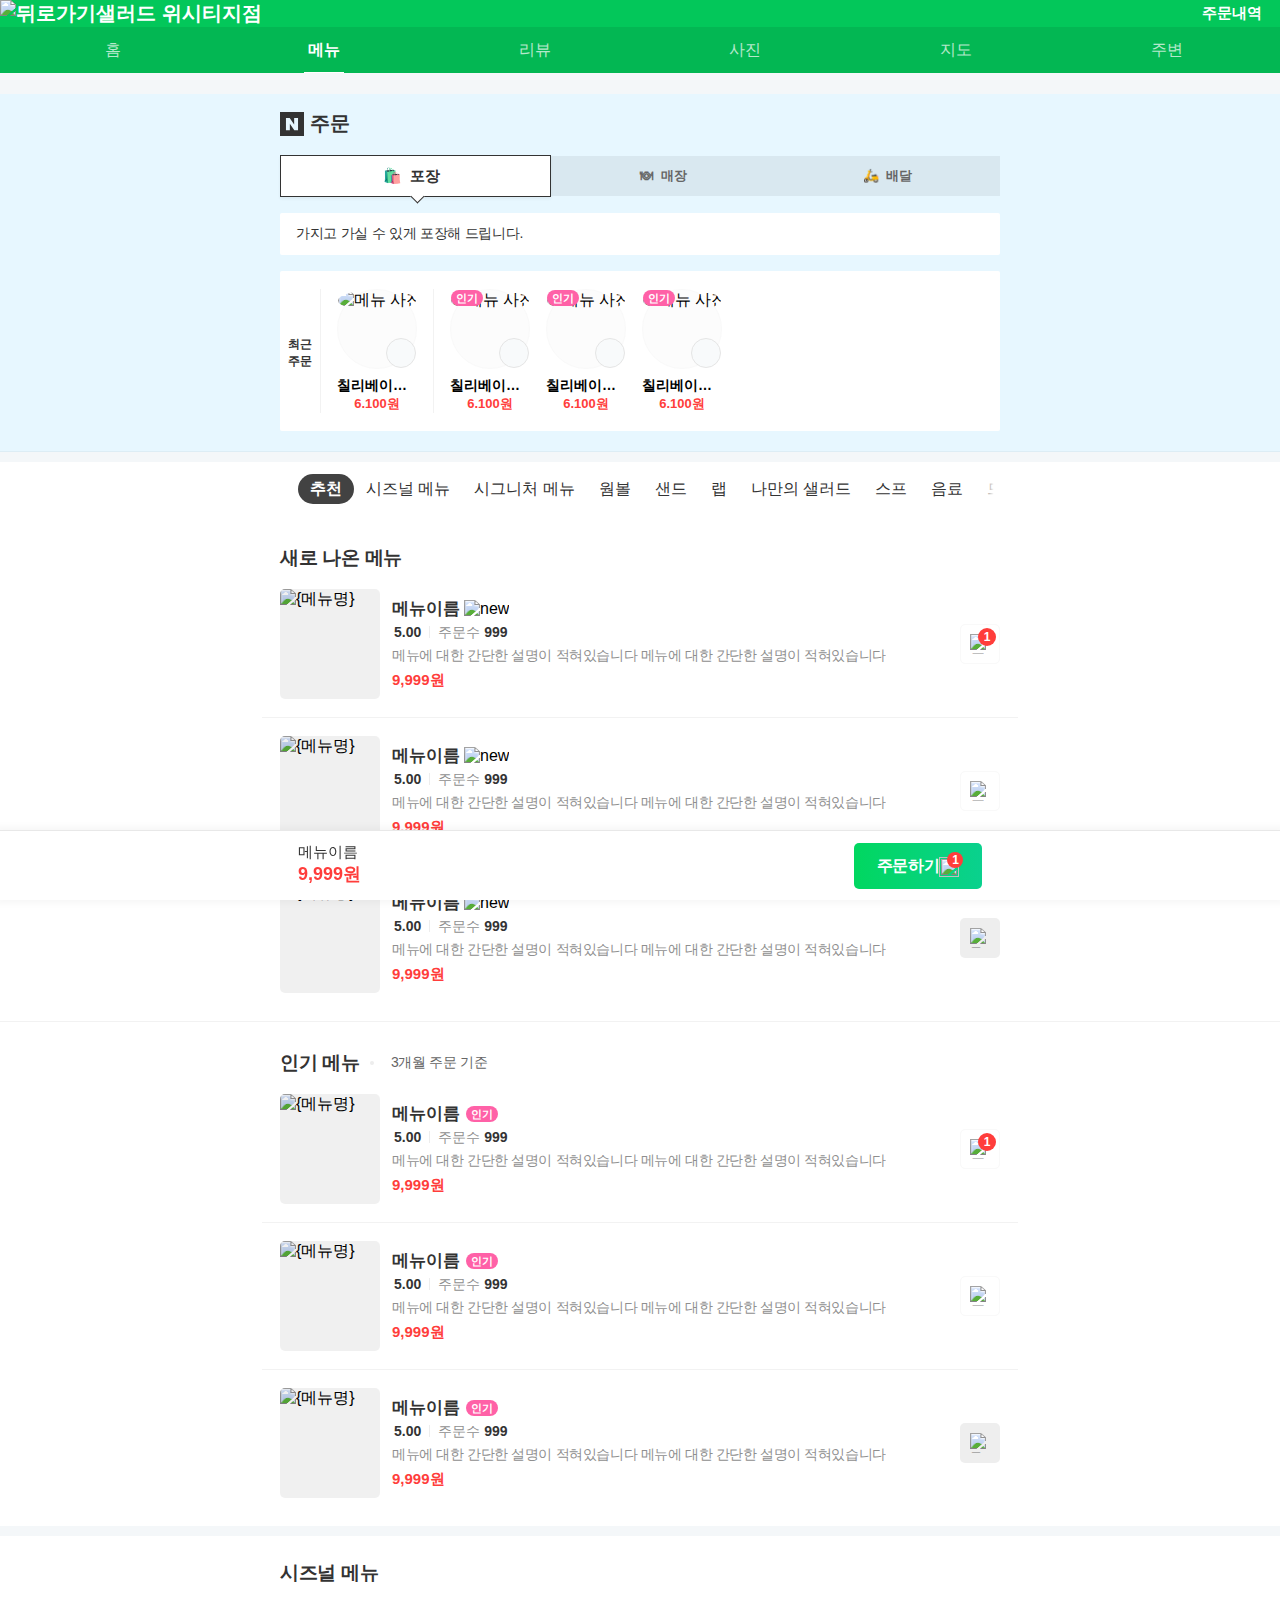
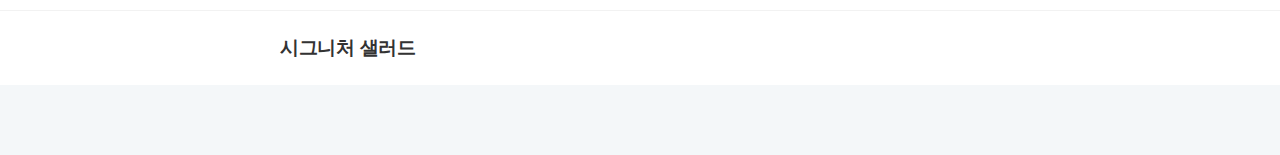
==== commit 7900ce37: "담은 메뉴 영역" ====
--- a/Markup_work1/docs/index.html
+++ b/Markup_work1/docs/index.html
@@ -584,6 +584,23 @@
         </div>
       </div>
       <!-- // 메뉴 리스트 영역 -->
+      <!-- 담은 메뉴 영역 -->
+      <!-- // 담은 메뉴 영역 -->
+      <div class="order-box-area">
+        <div class="common-inner">
+          <div>
+            <p class="menu-name">메뉴이름</p>
+            <p class="menu-price">9,999원</p>
+          </div>
+          <a href="./order.html" class="btn-order">
+            <span class="txt">주문하기</span>
+            <span class="icon">
+              <img src="../assets/images/ico-cart-fill.svg" alt="" aria-hidden="true" class="ico-cart" />
+              <span class="num">1</span>
+            </span>
+          </a>
+        </div>
+      </div>
     </div>
 
     <div class="dimmed-layer hidden"></div>
--- a/Markup_work1/assets/css/styles.css
+++ b/Markup_work1/assets/css/styles.css
@@ -706,8 +706,75 @@
   color: #333;
 }
 
+.order-box-area {
+  position: fixed;
+  bottom: 0;
+  left: 0;
+  right: 0;
+  height: 70px;
+  border-top: 1px solid #e8e8e8;
+  box-shadow: 0 0 6px 4px rgba(0, 0, 0, 0.03);
+  background-color: #fff;
+  z-index: 9100;
+}
+.order-box-area .common-inner {
+  display: flex;
+  justify-content: space-between;
+  padding: 12px 18px;
+}
+.order-box-area .menu-name {
+  font-size: 15px;
+  color: #333;
+  text-overflow: ellipsis;
+  white-space: nowrap;
+  overflow: hidden;
+}
+.order-box-area .menu-price {
+  font-size: 18px;
+  font-weight: 700;
+  color: #ff3d3b;
+  text-overflow: ellipsis;
+  white-space: nowrap;
+  overflow: hidden;
+}
+.order-box-area .btn-order {
+  display: flex;
+  justify-content: center;
+  align-items: center;
+  width: 128px;
+  height: 46px;
+  border-radius: 5px;
+  background-image: linear-gradient(to right, #01d760, #0ad18e);
+  font-weight: 700;
+  letter-spacing: -0.3px;
+  color: #fff;
+}
+.order-box-area .icon {
+  position: relative;
+  margin-top: 6px;
+}
+.order-box-area .ico-cart {
+  width: 20px;
+  height: 20px;
+}
+.order-box-area .num {
+  position: absolute;
+  top: -5px;
+  right: -4px;
+  width: 16px;
+  height: 16px;
+  line-height: 16px;
+  border-radius: 50%;
+  background-color: #ff3d3b;
+  font-size: 12px;
+  font-weight: 700;
+  text-align: center;
+  color: #fff;
+}
+
 .container {
   padding-top: 94px;
+  padding-bottom: 70px;
   background-color: #f4f7f9;
 }
 
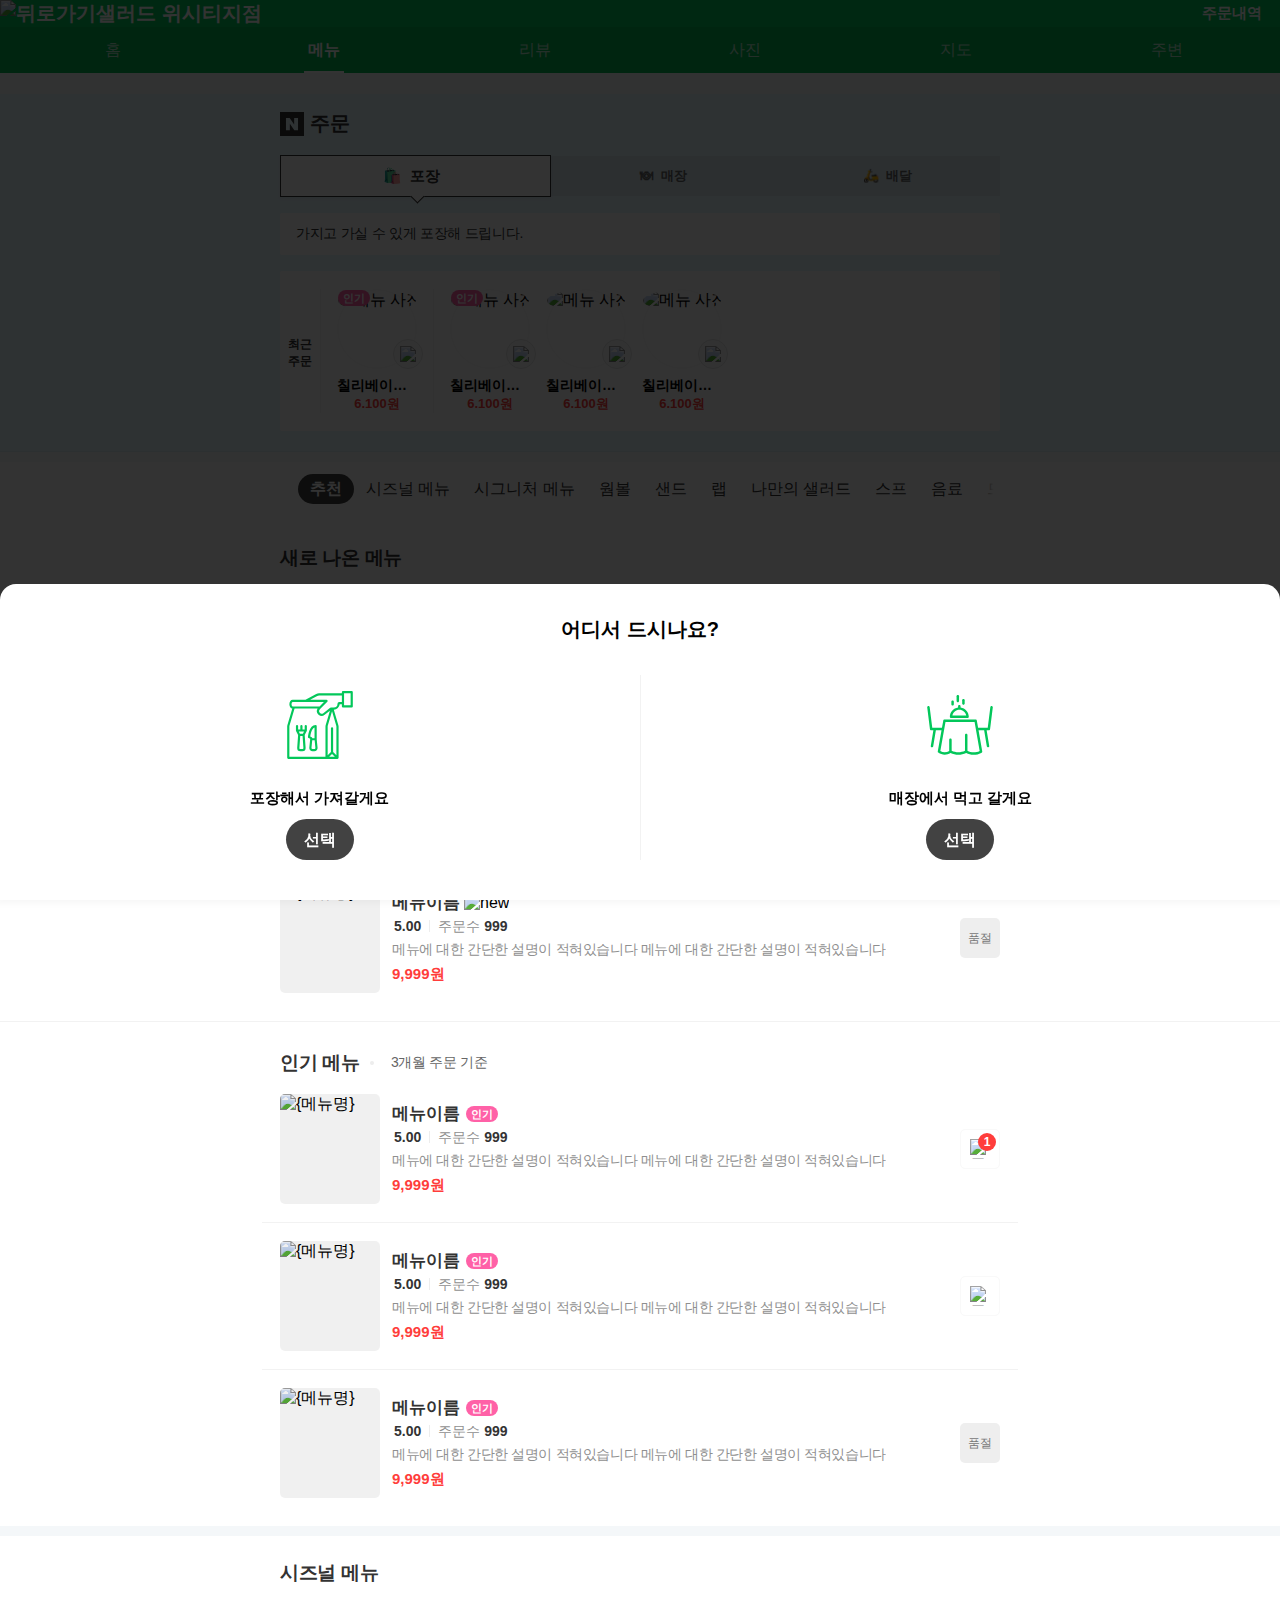
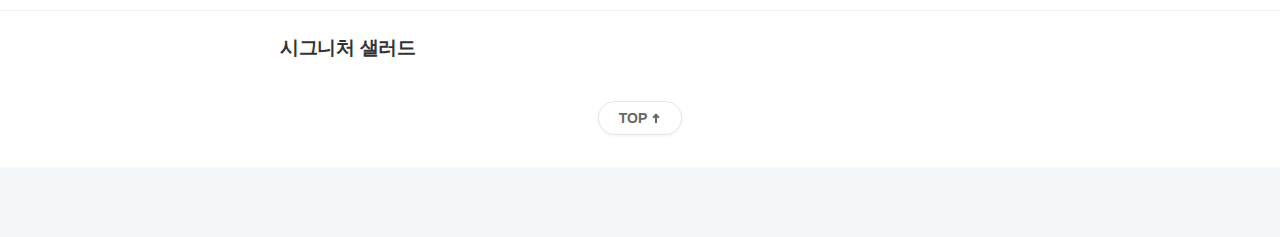
==== commit 462d67f8: "index.html - UI 동작 구현" ====
--- a/Markup_work1/docs/index.html
+++ b/Markup_work1/docs/index.html
@@ -21,26 +21,13 @@
           <a href="#" class="my-orders">주문내역</a>
         </div>
         <div class="place-tab scroll-x" role="tablist">
-          <!-- <div class="place-tab" role="tablist"> -->
           <div class="tab-inner">
-            <a href="#" class="tab" role="tab">
-              <span class="txt">홈</span>
-            </a>
-            <a href="#" class="tab is-active" role="tab">
-              <span class="txt">메뉴</span>
-            </a>
-            <a href="#" class="tab" role="tab">
-              <span class="txt">리뷰</span>
-            </a>
-            <a href="#" class="tab" role="tab">
-              <span class="txt">사진</span>
-            </a>
-            <a href="#" class="tab" role="tab">
-              <span class="txt">지도</span>
-            </a>
-            <a href="#" class="tab" role="tab">
-              <span class="txt">주변</span>
-            </a>
+            <a href="#" class="tab" role="tab"><span class="txt">홈</span></a>
+            <a href="#" class="tab is-active" role="tab"><span class="txt">메뉴</span></a>
+            <a href="#" class="tab" role="tab"><span class="txt">리뷰</span></a>
+            <a href="#" class="tab" role="tab"><span class="txt">사진</span></a>
+            <a href="#" class="tab" role="tab"><span class="txt">지도</span></a>
+            <a href="#" class="tab" role="tab"><span class="txt">주변</span></a>
           </div>
         </div>
       </header>
@@ -97,7 +84,7 @@
               </svg>
               지금은 주문을 받을 수 없습니다.
             </div>
-            <!-- 최근 주문 내역 -->
+            <!-- 최근주문내역 -->
             <div class="recent-order-area">
               <div class="recent-title">
                 <img src="../assets/images/ico-clock.svg" alt="" class="ico-clock" />최근<br />주문
@@ -105,47 +92,54 @@
               <div class="recent-menu-area scroll-x">
                 <ul class="recent-menu-list">
                   <li class="recent-menu-item is-ordered">
-                    <div class="menu-img-area">
-                      <img src="https://via.placeholder.com/80" class="menu-img" alt="메뉴 사진" />
-                      <span class="badge-cart">
-                        <img src="../assets/images/ico-cart.svg" alt="" class="ico-cart" />
-                      </span>
-                    </div>
-                    <p class="menu-name">칠리베이컨 웜볼</p>
-                    <p class="menu-price">6.100원</p>
+                    <a href="./detail.html">
+                      <div class="menu-img-area">
+                        <span class="badge-popular">인기</span>
+                        <img src="https://via.placeholder.com/80" class="menu-img" alt="메뉴 사진" />
+                      </div>
+                      <p class="menu-name">칠리베이컨 웜볼</p>
+                      <p class="menu-price">6.100원</p>
+                    </a>
+                    <a href="#" class="badge-cart">
+                      <img src="../assets/images/ico-cart.svg" alt="주문하기" class="ico-cart" />
+                    </a>
                   </li>
                   <li class="recent-menu-item">
-                    <div class="menu-img-area">
-                      <span class="badge-popular">인기</span>
-                      <img src="https://via.placeholder.com/80" class="menu-img" alt="메뉴 사진" />
-                      <span class="badge-cart">
-                        <img src="../assets/images/ico-cart.svg" alt="" class="ico-cart" />
-                      </span>
-                    </div>
-                    <p class="menu-name">칠리베이컨 웜볼</p>
-                    <p class="menu-price">6.100원</p>
+                    <a href="./detail.html">
+                      <div class="menu-img-area">
+                        <span class="badge-popular">인기</span>
+                        <img src="https://via.placeholder.com/80" class="menu-img" alt="메뉴 사진" />
+                      </div>
+                      <p class="menu-name">칠리베이컨 웜볼</p>
+                      <p class="menu-price">6.100원</p>
+                    </a>
+                    <a href="#" class="badge-cart">
+                      <img src="../assets/images/ico-cart.svg" alt="주문하기" class="ico-cart" />
+                    </a>
                   </li>
                   <li class="recent-menu-item">
-                    <div class="menu-img-area">
-                      <span class="badge-popular">인기</span>
-                      <img src="https://via.placeholder.com/80" class="menu-img" alt="메뉴 사진" />
-                      <span class="badge-cart">
-                        <img src="../assets/images/ico-cart.svg" alt="" class="ico-cart" />
-                      </span>
-                    </div>
-                    <p class="menu-name">칠리베이컨 웜볼</p>
-                    <p class="menu-price">6.100원</p>
+                    <a href="./detail.html">
+                      <div class="menu-img-area">
+                        <img src="https://via.placeholder.com/80" class="menu-img" alt="메뉴 사진" />
+                      </div>
+                      <p class="menu-name">칠리베이컨 웜볼</p>
+                      <p class="menu-price">6.100원</p>
+                    </a>
+                    <a href="#" class="badge-cart">
+                      <img src="../assets/images/ico-cart.svg" alt="주문하기" class="ico-cart" />
+                    </a>
                   </li>
                   <li class="recent-menu-item">
-                    <div class="menu-img-area">
-                      <span class="badge-popular">인기</span>
-                      <img src="https://via.placeholder.com/80" class="menu-img" alt="메뉴 사진" />
-                      <span class="badge-cart">
-                        <img src="../assets/images/ico-cart.svg" alt="" class="ico-cart" />
-                      </span>
-                    </div>
-                    <p class="menu-name">칠리베이컨 웜볼</p>
-                    <p class="menu-price">6.100원</p>
+                    <a href="./detail.html">
+                      <div class="menu-img-area">
+                        <img src="https://via.placeholder.com/80" class="menu-img" alt="메뉴 사진" />
+                      </div>
+                      <p class="menu-name">칠리베이컨 웜볼</p>
+                      <p class="menu-price">6.100원</p>
+                    </a>
+                    <a href="#" class="badge-cart">
+                      <img src="../assets/images/ico-cart.svg" alt="주문하기" class="ico-cart" />
+                    </a>
                   </li>
                 </ul>
               </div>
@@ -155,7 +149,7 @@
       </div>
       <!-- // 주문정보영역 -->
 
-      <!-- 메뉴 카테고리 영역 -->
+      <!-- 메뉴카테고리영역 -->
       <div class="menu-category-area">
         <div class="common-inner">
           <ul class="category-list scroll-x">
@@ -172,9 +166,9 @@
           </ul>
         </div>
       </div>
-      <!-- //메뉴 카테고리 영역 -->
-
-      <!-- 메뉴 리스트 영역 -->
+      <!-- // 메뉴카테고리영역 -->
+
+      <!-- 메뉴리스트영역 -->
       <div class="menu-list-area new">
         <div class="common-inner">
           <div class="menu-category">
@@ -268,9 +262,7 @@
                   <p class="menu-price">9,999원</p>
                 </div>
               </a>
-              <a href="#" class="btn-cart disabled">
-                <img src="../assets/images/ico-cart.svg" alt="주문하기" class="ico-cart" />
-              </a>
+              <a href="#" class="btn-cart disabled"> 품절 </a>
             </li>
           </ul>
         </div>
@@ -374,9 +366,7 @@
                   <p class="menu-price">9,999원</p>
                 </div>
               </a>
-              <a href="#" class="btn-cart disabled">
-                <img src="../assets/images/ico-cart.svg" alt="주문하기" class="ico-cart" />
-              </a>
+              <a href="#" class="btn-cart disabled"> 품절 </a>
             </li>
           </ul>
         </div>
@@ -583,9 +573,8 @@
           </ul>
         </div>
       </div>
-      <!-- // 메뉴 리스트 영역 -->
-      <!-- 담은 메뉴 영역 -->
-      <!-- // 담은 메뉴 영역 -->
+      <!-- // 메뉴리스트영역 -->
+      <!-- 담은메뉴영역 -->
       <div class="order-box-area">
         <div class="common-inner">
           <div>
@@ -601,13 +590,20 @@
           </a>
         </div>
       </div>
+      <!-- // 담은메뉴영역 -->
+
+      <!-- 최상단이동버튼 -->
+      <div class="go-to-top">
+        <a href="#" class="link">Top<i class="ico-up"></i></a>
+      </div>
+      <!-- // 최상단이동버튼 -->
     </div>
 
     <div class="dimmed-layer hidden"></div>
     <div class="order-type-popup hidden">
       <p class="title">어디서 드시나요?</p>
       <div class="type-list">
-        <a href="#" class="type-item">
+        <a href="#" class="type-item" onClick="popupClose()">
           <!-- <img src="" alt="포장" class="icon" /> -->
           <svg class="icon" xmlns="http://www.w3.org/2000/svg" viewBox="0 0 512 512" width="512" height="512">
             <path
@@ -627,7 +623,7 @@
           <span class="btn-selection">선택</span>
         </a>
         <!-- <img src="" alt="매장" class="icon" /> -->
-        <a href="#" class="type-item">
+        <a href="#" class="type-item" onClick="popupClose()">
           <svg
             class="icon"
             height="637pt"
@@ -661,5 +657,29 @@
         </a>
       </div>
     </div>
+
+    <script>
+      window.onload = function () {
+        popupOpen();
+      };
+      const popupOpen = () => {
+        document.querySelector(".dimmed-layer").classList.remove("hidden");
+        document.querySelector(".order-type-popup").classList.remove("hidden");
+      };
+      const popupClose = () => {
+        document.querySelector(".dimmed-layer").classList.add("hidden");
+        document.querySelector(".order-type-popup").classList.add("hidden");
+      };
+
+      // 메뉴 리스트 토글
+      const btnToggle = document.querySelectorAll(".btn-toggle");
+      const toggleMenuList = (e) => {
+        e.currentTarget.closest(".menu-list-area").classList.toggle("is-closed");
+      };
+
+      btnToggle.forEach(function (e) {
+        e.addEventListener("click", toggleMenuList);
+      });
+    </script>
   </body>
 </html>
--- a/Markup_work1/assets/css/styles.css
+++ b/Markup_work1/assets/css/styles.css
@@ -17,6 +17,20 @@
 }
 .scroll-x::-webkit-scrollbar {
   display: none;
+}
+
+body.scroll-off {
+  overflow: hidden;
+  -ms-touch-action: none;
+  touch-action: none;
+}
+
+.fw700 {
+  font-weight: 700;
+}
+
+.color-point {
+  color: #ff3d3b;
 }
 
 body {
@@ -111,13 +125,13 @@
 input::placeholder,
 textarea::placeholder {
   /* Chrome, Safari, Firefox */
-  color: #444;
+  color: #c9c9c9;
   opacity: 1;
 }
 input:-ms-input-placeholder,
 textarea:-ms-input-placeholder {
   /* IE, Edge */
-  color: #444;
+  color: #c9c9c9;
   opacity: 1;
 }
 input[readonly]::placeholder, input:disabled::placeholder,
@@ -144,6 +158,121 @@
 textarea::-webkit-inner-spin-button,
 textarea::-webkit-outer-spin-button {
   -webkit-appearance: none;
+}
+
+.amount-select {
+  display: flex;
+  align-items: center;
+  height: 35px;
+}
+.amount-select .btn-minus,
+.amount-select .btn-plus {
+  position: relative;
+  display: flex;
+  justify-content: center;
+  align-items: center;
+  width: 35px;
+  height: 35px;
+  border: 1px solid #e3e3e3;
+  background-color: #f8fafb;
+  color: #333;
+}
+.amount-select .btn-minus.enabled,
+.amount-select .btn-plus.enabled {
+  border-color: #00d780;
+  background-color: #00d780;
+  color: #fff;
+}
+.amount-select .btn-minus.disabled, .amount-select .btn-minus:disabled,
+.amount-select .btn-plus.disabled,
+.amount-select .btn-plus:disabled {
+  color: #eee;
+}
+.amount-select .btn-minus::before,
+.amount-select .btn-plus::before {
+  content: "";
+  display: block;
+  width: 13px;
+  height: 1px;
+  background-color: currentColor;
+}
+.amount-select .btn-minus {
+  border-radius: 3px 0 0 3px;
+}
+.amount-select .btn-plus {
+  border-radius: 0 3px 3px 0;
+}
+.amount-select .btn-plus::after {
+  content: "";
+  position: absolute;
+  top: 50%;
+  left: 50%;
+  display: block;
+  width: 1px;
+  height: 13px;
+  background-color: currentColor;
+  transform: translate(-50%, -50%);
+}
+.amount-select .amount {
+  display: flex;
+  justify-content: center;
+  align-items: center;
+  width: 50px;
+  height: 35px;
+  border-top: 1px solid #e3e3e3;
+  border-bottom: 1px solid #e3e3e3;
+  font-weight: 700;
+  color: #242424;
+}
+.amount-select .amount.disabled {
+  font-weight: 400;
+  color: #c9c9c9;
+}
+
+.go-to-top {
+  padding: 16px 0 32px;
+  background-color: #fff;
+  text-align: center;
+}
+.go-to-top .link {
+  display: inline-block;
+  padding: 8px 20px;
+  border-radius: 20px;
+  border: 1px solid #e5e5e5;
+  background-color: #fff;
+  font-size: 14px;
+  font-weight: 700;
+  color: #666;
+  box-shadow: 0 2px 3px 0 rgba(0, 0, 0, 0.04);
+  text-transform: uppercase;
+}
+.go-to-top .ico-up {
+  position: relative;
+  display: inline-block;
+  margin-left: 4px;
+  width: 10px;
+  height: 10px;
+}
+.go-to-top .ico-up::before {
+  content: "";
+  position: absolute;
+  top: 4px;
+  left: 50%;
+  width: 5px;
+  height: 5px;
+  border-top: 2px solid #666;
+  border-left: 2px solid #666;
+  transform: translate(-50%, -50%) rotate(45deg);
+}
+.go-to-top .ico-up::after {
+  content: "";
+  position: absolute;
+  top: 3px;
+  left: 50%;
+  width: 2px;
+  height: 7px;
+  background-color: #666;
+  transform: translateX(-50%);
 }
 
 .header-area {
@@ -210,359 +339,7 @@
   position: relative;
   display: inline-block;
   padding: 0 4px;
-  line-height: 48px;
-}
-
-.dimmed-layer {
-  position: fixed;
-  top: 0;
-  left: 0;
-  right: 0;
-  bottom: 0;
-  background-color: rgba(0, 0, 0, 0.8);
-  z-index: 9999;
-}
-
-.order-type-popup {
-  position: fixed;
-  bottom: 0;
-  left: 0;
-  right: 0;
-  padding: 32px 0 40px;
-  border-radius: 16px 16px 0 0;
-  background-color: #fff;
-  text-align: center;
-  z-index: 10000;
-}
-.order-type-popup .title {
-  font-size: 20px;
-  font-weight: 700;
-  color: #000;
-}
-.order-type-popup .type-list {
-  display: flex;
-  margin-top: 32px;
-}
-.order-type-popup .type-item {
-  flex: 1;
-}
-.order-type-popup .type-item + .type-item {
-  border-left: 1px solid #f2f2f2;
-}
-.order-type-popup .icon {
-  width: 100px;
-  height: auto;
-  padding: 15px;
-  color: #03c75a;
-}
-.order-type-popup .desc {
-  margin-top: 8px;
-  font-size: 15px;
-  line-height: 1.5;
-  font-weight: 600;
-  color: #000;
-}
-.order-type-popup .btn-selection {
-  display: inline-block;
-  margin-top: 10px;
-  padding: 6px 18px;
-  font-size: 16px;
-  font-weight: 700;
-  border-radius: 28px;
-  background-color: #424242;
-  color: #fff;
-}
-
-.order-info-area {
-  padding: 10px 18px 20px;
-  border-bottom: 1px solid rgba(0, 0, 0, 0.04);
-  background-color: #e7f7ff;
-}
-.order-info-area .info-main-title {
-  line-height: 39px;
-}
-.order-info-area .title {
-  display: flex;
-  align-items: center;
-  font-size: 20px;
-  font-weight: 700;
-  letter-spacing: -0.3px;
-  color: #333;
-}
-.order-info-area .title .ico-n-logo {
-  margin-right: 6px;
-  width: 24px;
-  height: 24px;
-}
-
-.tab-switch-box {
-  display: flex;
-  align-items: center;
-  margin-top: 12px;
-}
-.tab-switch-box .tab-switch {
-  flex: 1;
-  background-color: rgba(0, 0, 0, 0.06);
-  line-height: 40px;
-  font-size: 13px;
-  font-weight: 700;
-  color: #666;
-  text-align: center;
-}
-.tab-switch-box .tab-switch.is-active {
-  position: relative;
-  flex-grow: 1.2;
-  border: 1px solid #333;
-  background-color: #fff;
-  font-size: 15px;
-  color: #333;
-  box-shadow: 0 2px 3px 0 rgba(0, 0, 0, 0.05);
-}
-.tab-switch-box .tab-switch.is-active::after {
-  content: "";
-  position: absolute;
-  bottom: -9px;
-  left: 50%;
-  width: 10px;
-  height: 10px;
-  border: 1px solid;
-  border-width: 0 1px 1px 0;
-  background-color: #fff;
-  transform: rotate(45deg) translateX(-50%);
-}
-.tab-switch-box .tab-switch.is-active .ico-check {
-  display: inline-block;
-  margin-left: 4px;
-  vertical-align: middle;
-}
-.tab-switch-box .ico-check {
-  display: none;
-}
-
-.info-main-notice {
-  display: flex;
-  align-items: center;
-  margin-top: 16px;
-  padding: 12px 16px;
-  border-radius: 2px;
-  background-color: #fff;
-  font-size: 14px;
-  letter-spacing: -0.3px;
-  color: #333;
-}
-.info-main-notice.alert {
-  color: #ff3d3b;
-  font-weight: 700;
-}
-.info-main-notice .ico-clock {
-  margin-top: 6px;
-}
-
-.recent-order-area {
-  display: flex;
-  margin-top: 16px;
-  padding: 18px 0;
-  border-radius: 2px;
-  background-color: #fff;
-}
-.recent-order-area .recent-title {
-  display: flex;
-  flex-direction: column;
-  justify-content: center;
-  align-items: center;
-  flex-shrink: 0;
-  padding: 8px;
-  border-right: 1px solid #f2f2f2;
-  line-height: 1.42;
-  font-size: 12px;
-  font-weight: 700;
-  color: #333;
-}
-.recent-order-area .recent-title .ico-clock {
-  margin-bottom: 4px;
-  width: 14px;
-}
-.recent-order-area .recent-menu-list {
-  display: flex;
-}
-.recent-order-area .recent-menu-item {
-  box-sizing: content-box;
-  padding-left: 16px;
-  width: 80px;
-  text-align: center;
-}
-.recent-order-area .recent-menu-item.is-ordered {
-  padding-right: 16px;
-  border-right: 1px solid #f2f2f2;
-}
-.recent-order-area .recent-menu-item:last-child {
-  padding-right: 18px;
-}
-.recent-order-area .menu-img-area {
-  position: relative;
-  width: 80px;
-  height: 80px;
-  border: 1px solid #f9f9f9;
-  border-radius: 100%;
-  background-color: rgba(0, 0, 0, 0.01);
-}
-.recent-order-area .badge-popular {
-  position: absolute;
-  top: 0;
-  left: 0;
-  padding: 0 5px;
-  border-radius: 10px;
-  line-height: 16px;
-  font-size: 11px;
-  font-weight: 700;
-  background-color: #ff61a7;
-  color: #fff;
-}
-.recent-order-area .menu-img {
-  width: 100%;
-  height: 100%;
-  border-radius: 100%;
-}
-.recent-order-area .badge-cart {
-  position: absolute;
-  bottom: 0;
-  right: 0;
-  display: flex;
-  padding: 6px;
-  border: 1px solid #e5e5e5;
-  border-radius: 100%;
-  background-color: #f8fafb;
-}
-.recent-order-area .ico-cart {
-  width: 16px;
-  height: 16px;
-}
-.recent-order-area .menu-name {
-  margin-top: 8px;
-  font-weight: 600;
-  font-size: 14px;
-  text-overflow: ellipsis;
-  white-space: nowrap;
-  overflow: hidden;
-}
-.recent-order-area .menu-price {
-  font-size: 13px;
-  font-weight: 700;
-  color: #ff3d3b;
-}
-
-.menu-category-area {
-  position: sticky;
-  top: 94px;
-  margin-top: 10px;
-  background-color: #fff;
-  z-index: 5500;
-}
-.menu-category-area .common-inner {
-  position: relative;
-  border-bottom: 1px solid #fff;
-}
-.menu-category-area .common-inner::before {
-  content: "";
-  position: absolute;
-  top: 0;
-  left: 0;
-  width: 18px;
-  height: 100%;
-  background-image: linear-gradient(to right, #fff 35%, rgba(255, 255, 255, 0));
-  pointer-events: none;
-  z-index: 1;
-}
-.menu-category-area .common-inner::after {
-  content: "";
-  position: absolute;
-  top: 0;
-  right: 0;
-  width: 18px;
-  height: 100%;
-  background-image: linear-gradient(to right, rgba(255, 255, 255, 0), #fff 65%);
-  pointer-events: none;
-  z-index: 1;
-}
-.menu-category-area .category-list {
-  display: flex;
-  align-items: center;
-  height: 54px;
-}
-.menu-category-area .category-item:first-child {
-  padding-left: 18px;
-}
-.menu-category-area .category-item:last-child {
-  padding-right: 18px;
-}
-.menu-category-area .category-tab {
-  display: flex;
-  align-content: center;
-  padding: 0 12px;
-  font-size: 16px;
-  height: 30px;
-  border-radius: 15px;
-  color: #333;
-  line-height: 29px;
-}
-.menu-category-area .category-tab.is-active {
-  background-color: #424242;
-  font-weight: 700;
-  color: #fff;
-}
-
-.menu-list-area {
-  padding: 28px 18px 10px;
-  background-color: #fff;
-}
-.menu-list-area:not(.new):not(.popular) {
-  margin-top: 10px;
-}
-.menu-list-area.new {
-  border-bottom: 1px solid #f2f2f2;
-}
-.menu-list-area.is-closed {
-  padding: 24px 18px;
-}
-.menu-list-area.is-closed + .is-closed {
-  margin-top: 0;
-  border-top: 1px solid #f2f2f2;
-}
-.menu-list-area.is-closed .ico-arrow {
-  transform: rotate(180deg);
-}
-.menu-list-area.is-closed .menu-list {
-  display: none;
-}
-.menu-list-area .menu-category {
-  display: flex;
-  justify-content: space-between;
-  align-items: center;
-}
-.menu-list-area .title-area {
-  display: flex;
-  align-items: center;
-}
-.menu-list-area .title {
-  font-size: 19px;
-  font-weight: 700;
-  color: #333;
-  letter-spacing: -0.3px;
-}
-.menu-list-area .period {
-  font-size: 14px;
-  letter-spacing: -0.3px;
-  color: #666;
-}
-.menu-list-area .period::before {
-  content: "";
-  display: inline-block;
-  margin: 0 10px;
-  width: 4px;
-  height: 4px;
-  border-radius: 100%;
-  background-color: #ededed;
-  vertical-align: middle;
+  line-height: 46px;
 }
 
 .menu-item {
@@ -706,6 +483,694 @@
   color: #333;
 }
 
+.modal-wrapper {
+  position: fixed;
+  top: 0;
+  left: 0;
+  right: 0;
+  bottom: 0;
+  z-index: 10000;
+}
+.modal-wrapper .modal-container {
+  position: fixed;
+  top: 50%;
+  left: 50%;
+  width: calc(100% - 32px);
+  max-width: 324px;
+  border-radius: 12px;
+  background-color: #fff;
+  text-align: center;
+  transform: translate(-50%, -50%);
+  overflow: hidden;
+  z-index: 10001;
+}
+.modal-wrapper .modal-content {
+  position: relative;
+  padding: 24px 30px;
+  color: #333;
+}
+.modal-wrapper .modal-content .btn-close {
+  position: absolute;
+  top: 0;
+  right: 0;
+  display: flex;
+  padding: 16px;
+}
+.modal-wrapper .modal-content .modal-icon {
+  opacity: 0.7;
+}
+.modal-wrapper .modal-content .modal-title {
+  margin-top: 8px;
+  font-size: 20px;
+  font-weight: 700;
+}
+.modal-wrapper .modal-content .modal-desc {
+  margin-top: 8px;
+  color: #000;
+  letter-spacing: -0.3px;
+}
+.modal-wrapper .btn-area {
+  display: flex;
+}
+.modal-wrapper .btn-area button {
+  flex: 1;
+  padding: 16px 0;
+  font-size: 18px;
+}
+.modal-wrapper .btn-area .btn-cancel {
+  background-color: #edf1f4;
+  color: #333;
+}
+.modal-wrapper .btn-area .btn-confirm {
+  background-image: linear-gradient(to left, #3accff, #2cec88);
+  font-weight: 800;
+  color: #fff;
+}
+
+.menu-detail-area {
+  background-color: #fff;
+}
+.menu-detail-area .menu-img {
+  position: relative;
+  height: 300px;
+  background-color: #f8fafb;
+  background-repeat: no-repeat;
+  background-position: center;
+  background-size: cover;
+  box-shadow: 0 2px 4px 0 rgba(0, 0, 0, 0.03);
+}
+.menu-detail-area .menu-img::before {
+  content: "";
+  position: absolute;
+  top: 0;
+  left: 0;
+  right: 0;
+  height: 130px;
+  background-image: linear-gradient(to bottom, #000, rgba(0, 0, 0, 0));
+  z-index: 1;
+  opacity: 0.2;
+}
+.menu-detail-area .menu-img::after {
+  content: "";
+  position: absolute;
+  bottom: 0;
+  left: 0;
+  right: 0;
+  height: 65px;
+  background-image: linear-gradient(to top, #000, rgba(0, 0, 0, 0));
+  z-index: 1;
+  opacity: 0.15;
+}
+.menu-detail-area .menu-info-area {
+  margin-top: -20px;
+  padding: 0 18px 20px;
+}
+.menu-detail-area .menu-info-area .common-inner {
+  position: relative;
+  border-radius: 5px;
+  background-color: #fff;
+  padding: 18px;
+  box-shadow: 0 0 4px 3px rgba(0, 0, 0, 0.04);
+  z-index: 1;
+}
+.menu-detail-area .menu-info-area .menu-info-group {
+  margin-top: 5px;
+}
+.menu-detail-area .menu-info-area .menu-info-group .menu-price {
+  line-height: 24px;
+  font-size: 19px;
+  font-weight: 700;
+  color: #ff3d3b;
+}
+.menu-detail-area .menu-info-area .menu-info-group .menu-grade::before,
+.menu-detail-area .menu-info-area .menu-info-group .menu-number-of-order::before {
+  content: "";
+  display: inline-block;
+  width: 1px;
+  margin: 0 8px;
+  height: 12px;
+  background-color: #ededed;
+  transform: translateY(1px);
+}
+.menu-detail-area .menu-info-area .menu-info-group .menu-grade,
+.menu-detail-area .menu-info-area .menu-info-group .menu-number-of-order {
+  line-height: 24px;
+}
+.menu-detail-area .menu-info-area .menu-desc {
+  margin-top: 12px;
+  font-size: 15px;
+  line-height: 22px;
+  color: #333;
+}
+.menu-detail-area .order-type-area {
+  margin-top: 20px;
+  padding-top: 20px;
+  border-top: 1px solid #f2f2f2;
+}
+.menu-detail-area .order-type-area .type-select,
+.menu-detail-area .order-type-area .type-amount {
+  display: flex;
+  justify-content: space-between;
+  align-items: center;
+}
+.menu-detail-area .order-type-area .type-select .title {
+  display: flex;
+  align-items: center;
+  font-size: 15px;
+  font-weight: 700;
+  letter-spacing: -0.3px;
+  color: #333;
+}
+.menu-detail-area .order-type-area .type-select .ico-n-logo {
+  margin-right: 4px;
+  width: 20px;
+}
+.menu-detail-area .order-type-area .type-select .tab-switch-box {
+  margin-top: 0;
+  border-radius: 3px;
+  overflow: hidden;
+}
+.menu-detail-area .order-type-area .type-select .tab-switch {
+  width: 80px;
+  line-height: 37px;
+  font-size: 13px;
+}
+.menu-detail-area .order-type-area .type-select .tab-switch.is-active {
+  flex: 1;
+  border-radius: 3px;
+}
+.menu-detail-area .order-type-area .type-select .tab-switch.is-active::after {
+  display: none;
+}
+.menu-detail-area .order-type-area .type-select .tab-switch + .tab-switch {
+  position: relative;
+}
+.menu-detail-area .order-type-area .type-select .tab-switch + .tab-switch::before {
+  content: "";
+  display: block;
+  position: absolute;
+  top: 10px;
+  right: 0;
+  width: 1px;
+  height: 17px;
+  background-color: #e7e7e7;
+}
+.menu-detail-area .order-type-area .type-amount {
+  margin-top: 20px;
+}
+.menu-detail-area .order-type-area .type-amount .title {
+  font-size: 14px;
+  font-weight: 700;
+  letter-spacing: -0.3px;
+  color: #333;
+}
+.menu-detail-area .order-type-area .btn-order {
+  display: block;
+  margin-top: 20px;
+  padding: 0 12px;
+  width: 100%;
+  line-height: 46px;
+  border-radius: 3px;
+  font-weight: 700;
+  background-color: #01d760;
+  color: #fff;
+  text-overflow: ellipsis;
+  white-space: nowrap;
+  overflow: hidden;
+}
+.menu-detail-area .order-type-area .btn-order:disabled {
+  background-color: #c9c9c9;
+  color: #fff;
+}
+
+.menu-review-area .title {
+  line-height: 22px;
+  font-size: 17px;
+  font-weight: 700;
+  letter-spacing: -0.3px;
+  color: #333;
+}
+.menu-review-area .title .num {
+  margin-left: 6px;
+  color: #01d760;
+}
+.menu-review-area .orderer-img-area {
+  padding-bottom: 22px;
+  background-color: #fff;
+}
+.menu-review-area .orderer-img-area .title {
+  padding: 6px 18px 12px;
+}
+.menu-review-area .orderer-pic-list {
+  display: flex;
+}
+.menu-review-area .orderer-pic-item {
+  display: flex;
+}
+.menu-review-area .orderer-pic-item + .orderer-pic-item {
+  margin-left: 1px;
+}
+.menu-review-area .orderer-pic-item:first-child::before, .menu-review-area .orderer-pic-item:last-child::after {
+  content: "";
+  display: block;
+  width: 18px;
+  height: 100%;
+}
+.menu-review-area .orderer-pic-link {
+  position: relative;
+  display: flex;
+}
+.menu-review-area .orderer-pic-link::after {
+  content: "";
+  position: absolute;
+  top: 0;
+  right: 0;
+  bottom: 0;
+  left: 0;
+  background-color: rgba(0, 0, 0, 0.05);
+}
+.menu-review-area .orderer-review-area {
+  margin-top: 12px;
+  background-color: #fff;
+}
+.menu-review-area .orderer-review-area .title {
+  padding: 16px 18px;
+}
+.menu-review-area .review-list {
+  border-top: 1px solid #f2f4f6;
+}
+.menu-review-area .review-item {
+  padding: 16px 18px;
+  border-bottom: 1px solid #f2f4f6;
+}
+.menu-review-area .review-star {
+  display: flex;
+  align-items: center;
+  font-size: 15px;
+  font-weight: 600;
+  color: #242424;
+  transform: translateX(-2px);
+}
+.menu-review-area .ico-star-group {
+  position: relative;
+  margin-right: 6px;
+  display: inline-block;
+  width: 77px;
+  height: 13px;
+  background: url("../images/ico-star-group.svg") no-repeat center left;
+}
+.menu-review-area .ico-star-group-fill {
+  position: absolute;
+  top: 0;
+  left: 0;
+  display: inline-block;
+  width: 100%;
+  height: 100%;
+  background: url("../images/ico-star-group-fill.svg") no-repeat center left;
+}
+.menu-review-area .review-text {
+  margin-top: 4px;
+  line-height: 24px;
+  color: #333;
+}
+.menu-review-area .review-info {
+  margin-top: 8px;
+  font-size: 14px;
+  letter-spacing: -0.4px;
+  color: #8f8f8f;
+}
+.menu-review-area .review-date::before {
+  content: "";
+  display: inline-block;
+  margin: 0 8px;
+  width: 1px;
+  height: 12px;
+  background-color: #e1e5e7;
+  vertical-align: middle;
+}
+.menu-review-area .btn-more {
+  display: flex;
+  justify-content: center;
+  align-items: center;
+  width: 100%;
+  height: 50px;
+  font-size: 16px;
+  font-weight: 500;
+  color: #424242;
+}
+.menu-review-area .btn-more::after {
+  content: "";
+  margin-left: 6px;
+  margin-bottom: 6px;
+  width: 8px;
+  height: 8px;
+  border-top: 1px solid;
+  border-right: 1px solid;
+  transform: rotate(135deg);
+}
+
+.option-popup-area {
+  position: fixed;
+  top: 0;
+  left: 0;
+  width: 100%;
+  height: 100%;
+  overflow: hidden;
+  z-index: 5000;
+}
+.option-popup-area .menu-option-popup {
+  position: fixed;
+  bottom: 0;
+  display: flex;
+  flex-direction: column;
+  width: 100%;
+  max-height: calc(100% - 45px);
+  background-color: #f4f7f9;
+  z-index: 10000;
+}
+.option-popup-area .content-top-pattern {
+  position: absolute;
+  top: -11px;
+  width: 100%;
+  height: 11px;
+  fill: white;
+}
+.option-popup-area .content-top {
+  border-bottom: 1px solid #ededed;
+  background-color: #fff;
+  box-shadow: 0 0 15px 0 rgba(0, 0, 0, 0.08);
+  z-index: 1;
+}
+.option-popup-area .content-top .common-inner {
+  position: relative;
+  display: flex;
+  align-items: center;
+  padding: 18px 18px 20px;
+}
+.option-popup-area .content-top .menu-img-area {
+  position: relative;
+  margin-right: 16px;
+  width: 70px;
+  height: 70px;
+  border-radius: 100%;
+  overflow: hidden;
+}
+.option-popup-area .content-top .menu-img-area::after {
+  content: "";
+  position: absolute;
+  top: 0;
+  left: 0;
+  width: 100%;
+  height: 100%;
+  background-color: rgba(43, 29, 0, 0.1);
+}
+.option-popup-area .content-top .menu-detail-area {
+  flex: 1;
+  padding-right: 36px;
+}
+.option-popup-area .content-top .menu-name {
+  display: flex;
+  align-items: center;
+  font-weight: 700;
+}
+.option-popup-area .content-top .menu-name .name {
+  font-size: 18px;
+}
+.option-popup-area .content-top .menu-name .badge {
+  margin-left: 6px;
+  padding: 0 7px;
+  border-radius: 8px;
+  background-color: #333;
+  font-size: 11px;
+  line-height: 16px;
+  letter-spacing: -0.3px;
+  color: #fff;
+}
+.option-popup-area .content-top .amount-select {
+  margin-top: 12px;
+}
+.option-popup-area .content-top .btn-close {
+  position: absolute;
+  top: 0;
+  right: 0;
+  width: 48px;
+  height: 48px;
+}
+.option-popup-area .content-body {
+  overflow-y: auto;
+  -webkit-overflow-scrolling: touch;
+}
+.option-popup-area .content-body .option-group {
+  background-color: #fff;
+}
+.option-popup-area .content-body .option-group + .option-group {
+  margin-top: 12px;
+}
+.option-popup-area .content-body .option-title {
+  padding: 18px 18px;
+  border-bottom: 1px dashed #ecf0f2;
+  font-weight: 800;
+  margin-left: auto;
+  margin-right: auto;
+  max-width: 720px;
+}
+.option-popup-area .content-body .option-title .title {
+  display: flex;
+  align-items: center;
+  font-size: 18px;
+}
+.option-popup-area .content-body .option-title .badge {
+  margin-right: 8px;
+  padding: 0 4px;
+  border-radius: 3px;
+  background-color: #d0d0d0;
+  line-height: 17px;
+  font-size: 13px;
+  color: #fff;
+}
+.option-popup-area .content-body .option-title .badge.required {
+  background-color: #000;
+}
+.option-popup-area .content-body .option-title .desc {
+  margin-top: 2px;
+  line-height: 24px;
+  font-size: 15px;
+  font-weight: 400;
+}
+.option-popup-area .content-body .option-list {
+  padding: 24px 18px 24px 28px;
+  margin-left: auto;
+  margin-right: auto;
+  max-width: 720px;
+}
+.option-popup-area .content-body .option-item {
+  display: flex;
+  justify-content: space-between;
+  align-items: center;
+}
+.option-popup-area .content-body .option-item:not(:first-child) {
+  margin-top: 14px;
+}
+.option-popup-area .content-body .option-item .label {
+  display: flex;
+  justify-content: space-between;
+  align-items: center;
+  width: 100%;
+  font-size: 17px;
+}
+.option-popup-area .content-body .option-item .label.checked {
+  font-weight: 700;
+}
+.option-popup-area .content-body .option-item .label.checked .price {
+  font-weight: 600;
+  color: #ff3d3b;
+}
+.option-popup-area .content-body .option-item .label .label-txt {
+  padding-right: 8px;
+}
+.option-popup-area .content-body .option-item .label .label-icon {
+  display: inline-flex;
+  flex-shrink: 0;
+  width: 28px;
+  height: 28px;
+  border: 1px solid #e5e5e5;
+  background-color: #fff;
+}
+.option-popup-area .content-body .option-item .input-radio:checked + .label,
+.option-popup-area .content-body .option-item .input-check:checked + .label {
+  font-weight: 700;
+}
+.option-popup-area .content-body .option-item .input-radio + .label .label-icon {
+  border-radius: 100%;
+}
+.option-popup-area .content-body .option-item .input-radio:checked + .label .label-icon {
+  border: 8px solid #01d760;
+}
+.option-popup-area .content-body .option-item .input-check + .label .label-icon {
+  border-radius: 3px;
+}
+.option-popup-area .content-body .option-item .input-check:checked + .label .price {
+  font-weight: 600;
+  color: #ff3d3b;
+}
+.option-popup-area .content-body .option-item .input-check:checked + .label .label-icon {
+  position: relative;
+  border: #01d760;
+  background-color: #01d760;
+}
+.option-popup-area .content-body .option-item .input-check:checked + .label .label-icon::before {
+  content: "";
+  position: absolute;
+  top: 6px;
+  right: 7px;
+  width: 14px;
+  height: 10px;
+  border: 1px solid #fff;
+  border-width: 0 0 2px 2px;
+  transform: rotate(-45deg);
+}
+.option-popup-area .content-bottom {
+  padding: 0 10px 10px;
+}
+.option-popup-area .content-bottom .btn-order {
+  margin-left: auto;
+  margin-right: auto;
+  max-width: 720px;
+  display: block;
+  width: 100%;
+  line-height: 52px;
+  border-radius: 3px;
+  font-weight: 700;
+  background-color: #01d760;
+  color: #fff;
+  text-overflow: ellipsis;
+  white-space: nowrap;
+  overflow: hidden;
+}
+.option-popup-area .content-bottom .btn-order:disabled {
+  background-color: #c9c9c9;
+  color: #fff;
+}
+
+.menu-category-area {
+  position: sticky;
+  top: 94px;
+  margin-top: 10px;
+  background-color: #fff;
+  z-index: 5500;
+}
+.menu-category-area .common-inner {
+  position: relative;
+  border-bottom: 1px solid #fff;
+}
+.menu-category-area .common-inner::before {
+  content: "";
+  position: absolute;
+  top: 0;
+  left: 0;
+  width: 18px;
+  height: 100%;
+  background-image: linear-gradient(to right, #fff 35%, rgba(255, 255, 255, 0));
+  pointer-events: none;
+  z-index: 1;
+}
+.menu-category-area .common-inner::after {
+  content: "";
+  position: absolute;
+  top: 0;
+  right: 0;
+  width: 18px;
+  height: 100%;
+  background-image: linear-gradient(to right, rgba(255, 255, 255, 0), #fff 65%);
+  pointer-events: none;
+  z-index: 1;
+}
+.menu-category-area .category-list {
+  display: flex;
+  align-items: center;
+  height: 54px;
+}
+.menu-category-area .category-item:first-child {
+  padding-left: 18px;
+}
+.menu-category-area .category-item:last-child {
+  padding-right: 18px;
+}
+.menu-category-area .category-tab {
+  display: flex;
+  align-content: center;
+  padding: 0 12px;
+  font-size: 16px;
+  height: 30px;
+  border-radius: 15px;
+  color: #333;
+  line-height: 29px;
+}
+.menu-category-area .category-tab.is-active {
+  background-color: #424242;
+  font-weight: 700;
+  color: #fff;
+}
+
+.menu-list-area {
+  padding: 28px 18px 10px;
+  background-color: #fff;
+}
+.menu-list-area:not(.new):not(.popular) {
+  margin-top: 10px;
+}
+.menu-list-area.new {
+  border-bottom: 1px solid #f2f2f2;
+}
+.menu-list-area.is-closed {
+  padding: 24px 18px;
+}
+.menu-list-area.is-closed + .is-closed {
+  margin-top: 0;
+  border-top: 1px solid #f2f2f2;
+}
+.menu-list-area.is-closed .ico-arrow {
+  transform: rotate(180deg);
+}
+.menu-list-area.is-closed .menu-list {
+  display: none;
+}
+.menu-list-area .menu-category {
+  display: flex;
+  justify-content: space-between;
+  align-items: center;
+}
+.menu-list-area .title-area {
+  display: flex;
+  align-items: center;
+}
+.menu-list-area .title {
+  font-size: 19px;
+  font-weight: 700;
+  color: #333;
+  letter-spacing: -0.3px;
+}
+.menu-list-area .btn-toggle {
+  display: flex;
+  margin: -16px;
+  padding: 16px;
+}
+.menu-list-area .period {
+  font-size: 14px;
+  letter-spacing: -0.3px;
+  color: #666;
+}
+.menu-list-area .period::before {
+  content: "";
+  display: inline-block;
+  margin: 0 10px;
+  width: 4px;
+  height: 4px;
+  border-radius: 100%;
+  background-color: #ededed;
+  vertical-align: middle;
+}
+
 .order-box-area {
   position: fixed;
   bottom: 0;
@@ -772,10 +1237,629 @@
   color: #fff;
 }
 
+.order-info-area {
+  padding: 10px 18px 20px;
+  border-bottom: 1px solid rgba(0, 0, 0, 0.04);
+  background-color: #e7f7ff;
+}
+.order-info-area .info-main-title {
+  line-height: 39px;
+}
+.order-info-area .title {
+  display: flex;
+  align-items: center;
+  font-size: 20px;
+  font-weight: 700;
+  letter-spacing: -0.3px;
+  color: #333;
+}
+.order-info-area .title .ico-n-logo {
+  margin-right: 6px;
+  width: 24px;
+  height: 24px;
+}
+
+.tab-switch-box {
+  display: flex;
+  align-items: center;
+  margin-top: 12px;
+}
+.tab-switch-box .tab-switch {
+  flex: 1;
+  background-color: rgba(0, 0, 0, 0.06);
+  line-height: 40px;
+  font-size: 13px;
+  font-weight: 700;
+  color: #666;
+  text-align: center;
+}
+.tab-switch-box .tab-switch.is-active {
+  position: relative;
+  flex-grow: 1.2;
+  border: 1px solid #333;
+  background-color: #fff;
+  font-size: 15px;
+  color: #333;
+  box-shadow: 0 2px 3px 0 rgba(0, 0, 0, 0.05);
+}
+.tab-switch-box .tab-switch.is-active::after {
+  content: "";
+  position: absolute;
+  bottom: -9px;
+  left: 50%;
+  width: 10px;
+  height: 10px;
+  border: 1px solid;
+  border-width: 0 1px 1px 0;
+  background-color: #fff;
+  transform: rotate(45deg) translateX(-50%);
+}
+.tab-switch-box .tab-switch.is-active .ico-check {
+  display: inline-block;
+  margin-left: 4px;
+  vertical-align: middle;
+}
+.tab-switch-box .ico-check {
+  display: none;
+}
+
+.info-main-notice {
+  display: flex;
+  align-items: center;
+  margin-top: 16px;
+  padding: 12px 16px;
+  border-radius: 2px;
+  background-color: #fff;
+  font-size: 14px;
+  letter-spacing: -0.3px;
+  color: #333;
+}
+.info-main-notice.alert {
+  color: #ff3d3b;
+  font-weight: 700;
+}
+.info-main-notice .ico-clock {
+  margin-top: 6px;
+}
+
+.order-type-popup {
+  position: fixed;
+  bottom: 0;
+  left: 0;
+  right: 0;
+  padding: 32px 0 40px;
+  border-radius: 16px 16px 0 0;
+  background-color: #fff;
+  text-align: center;
+  z-index: 10000;
+}
+.order-type-popup .title {
+  font-size: 20px;
+  font-weight: 700;
+  color: #000;
+}
+.order-type-popup .type-list {
+  display: flex;
+  margin-top: 32px;
+}
+.order-type-popup .type-item {
+  flex: 1;
+}
+.order-type-popup .type-item + .type-item {
+  border-left: 1px solid #f2f2f2;
+}
+.order-type-popup .icon {
+  width: 100px;
+  height: auto;
+  padding: 15px;
+  color: #03c75a;
+}
+.order-type-popup .desc {
+  margin-top: 8px;
+  font-size: 15px;
+  line-height: 1.5;
+  font-weight: 600;
+  color: #000;
+}
+.order-type-popup .btn-selection {
+  display: inline-block;
+  margin-top: 10px;
+  padding: 6px 18px;
+  font-size: 16px;
+  font-weight: 700;
+  border-radius: 28px;
+  line-height: 29px;
+  background-color: #424242;
+  color: #fff;
+}
+
+.recent-order-area {
+  display: flex;
+  margin-top: 16px;
+  padding: 18px 0;
+  border-radius: 2px;
+  background-color: #fff;
+}
+.recent-order-area .recent-title {
+  display: flex;
+  flex-direction: column;
+  justify-content: center;
+  align-items: center;
+  flex-shrink: 0;
+  padding: 8px;
+  border-right: 1px solid #f2f2f2;
+  line-height: 1.42;
+  font-size: 12px;
+  font-weight: 700;
+  color: #333;
+}
+.recent-order-area .recent-title .ico-clock {
+  margin-bottom: 4px;
+  width: 14px;
+}
+.recent-order-area .recent-menu-list {
+  display: flex;
+}
+.recent-order-area .recent-menu-item {
+  box-sizing: content-box;
+  position: relative;
+  padding-right: 16px;
+  width: 80px;
+  text-align: center;
+}
+.recent-order-area .recent-menu-item.is-ordered {
+  padding-left: 16px;
+  border-right: 1px solid #f2f2f2;
+}
+.recent-order-area .recent-menu-item.is-ordered + .recent-menu-item {
+  padding-left: 16px;
+}
+.recent-order-area .menu-img-area {
+  position: relative;
+  width: 80px;
+  height: 80px;
+  border: 1px solid #f9f9f9;
+  border-radius: 100%;
+  background-color: rgba(0, 0, 0, 0.01);
+}
+.recent-order-area .badge-popular {
+  position: absolute;
+  top: 0;
+  left: 0;
+  padding: 0 5px;
+  border-radius: 10px;
+  line-height: 16px;
+  font-size: 11px;
+  font-weight: 700;
+  background-color: #ff61a7;
+  color: #fff;
+}
+.recent-order-area .menu-img {
+  width: 100%;
+  height: 100%;
+  border-radius: 100%;
+}
+.recent-order-area .badge-cart {
+  position: absolute;
+  top: 50px;
+  right: 10px;
+  display: flex;
+  padding: 6px;
+  border: 1px solid #e5e5e5;
+  border-radius: 100%;
+  background-color: #f8fafb;
+}
+.recent-order-area .ico-cart {
+  width: 16px;
+  height: 16px;
+}
+.recent-order-area .menu-name {
+  margin-top: 8px;
+  font-weight: 600;
+  font-size: 14px;
+  text-overflow: ellipsis;
+  white-space: nowrap;
+  overflow: hidden;
+}
+.recent-order-area .menu-price {
+  font-size: 13px;
+  font-weight: 700;
+  color: #ff3d3b;
+}
+
+.order-content-extra .orderer-info-area,
+.order-content-extra .place-map-area,
+.order-content-extra .agreement-area {
+  padding: 0 18px 30px;
+  background-color: #fff;
+}
+.order-content-extra .title {
+  padding-top: 30px;
+  font-size: 18px;
+  font-weight: 700;
+  color: #242424;
+}
+.order-content-extra .orderer-info-area .info-item {
+  margin-top: 20px;
+}
+.order-content-extra .orderer-info-area .info-title {
+  display: flex;
+  align-items: center;
+  font-size: 15px;
+  color: #242424;
+}
+.order-content-extra .orderer-info-area .info-title::before {
+  content: "";
+  margin-right: 8px;
+  width: 3px;
+  height: 3px;
+  border-radius: 50%;
+  background-color: #d5dadd;
+}
+.order-content-extra .orderer-info-area .option-group {
+  display: flex;
+  align-items: center;
+  margin-top: 10px;
+  height: 45px;
+}
+.order-content-extra .orderer-info-area .option-group .option-item {
+  flex: 1;
+}
+.order-content-extra .orderer-info-area .input-radio {
+  position: absolute;
+}
+.order-content-extra .orderer-info-area .input-radio:checked + .input-radio-button {
+  border-color: #01d760;
+  background-color: #01d760;
+  font-weight: 700;
+  color: #fff;
+}
+.order-content-extra .orderer-info-area .input-radio-button {
+  display: block;
+  line-height: 45px;
+  border: 1px solid #e7e7e7;
+  background-color: #f8fafb;
+  color: #8f8f8f;
+  font-size: 15px;
+  text-align: center;
+}
+.order-content-extra .orderer-info-area .input-radio-button.need {
+  border-radius: 5px 0 0 5px;
+}
+.order-content-extra .orderer-info-area .input-radio-button.no-need {
+  border-radius: 0 5px 5px 0;
+  border-left: 0;
+}
+.order-content-extra .orderer-info-area .input-text {
+  display: block;
+  margin-top: 10px;
+  padding: 0 12px;
+  width: 100%;
+  height: 45px;
+  border: 1px solid #d5dadd;
+  background-color: #fff;
+  font-size: 15px;
+  color: #242424;
+}
+.order-content-extra .place-map-area {
+  margin-top: 2px;
+  padding-bottom: 0;
+}
+.order-content-extra .place-map-area .map-area {
+  margin-top: 10px;
+  border-radius: 5px;
+  background-color: #fafbfc;
+  overflow: hidden;
+}
+.order-content-extra .place-map-area .place-address-box {
+  padding: 10px 14px;
+  font-size: 14px;
+}
+.order-content-extra .place-map-area .place-name {
+  font-size: 15px;
+  font-weight: 600;
+  color: #242424;
+}
+.order-content-extra .place-map-area .place-address {
+  margin-top: 4px;
+  color: #666;
+}
+.order-content-extra .place-map-area .place-address-detail {
+  margin-top: 8px;
+  color: #006f49;
+}
+.order-content-extra .place-map-area .img-map {
+  display: block;
+  width: 100%;
+  border-top: 1px solid #e9eef0;
+}
+.order-content-extra .agreement-area .agreement-list {
+  margin-top: 10px;
+  border: 1px solid #d5dadd;
+  border-radius: 5px;
+  overflow: hidden;
+}
+.order-content-extra .agreement-area .agreement-item:not(:first-child) {
+  border-top: 1px solid #ecf0f2;
+}
+.order-content-extra .agreement-area .agreement-item.is-open .agreement-content {
+  display: block;
+}
+.order-content-extra .agreement-area .agreement-item.is-open .btn-toggle {
+  transform: rotate(0deg);
+}
+.order-content-extra .agreement-area .agreement-title {
+  display: flex;
+  justify-content: space-between;
+  align-items: center;
+  padding-left: 12px;
+  height: 44px;
+  color: #242424;
+}
+.order-content-extra .agreement-area .agreement-title .txt {
+  font-size: 15px;
+}
+.order-content-extra .agreement-area .agreement-title .btn-toggle {
+  width: 44px;
+  height: 100%;
+  transform: rotate(180deg);
+}
+.order-content-extra .agreement-area .agreement-content {
+  display: none;
+  padding: 12px;
+  max-height: 194px;
+  border-top: 1px solid #ecf0f2;
+  background-color: #f8fafb;
+  font-size: 14px;
+  color: #666;
+  overflow-y: auto;
+}
+.order-content-extra .agreement-area .agreement-input-txt {
+  margin-top: 14px;
+  padding-left: 8px;
+  border-left: 3px solid #d5dadd;
+  font-size: 14px;
+  font-weight: 500;
+  line-height: 1.6;
+  letter-spacing: -0.45px;
+  color: #666;
+}
+
+.order-content {
+  margin: -40px 10px 0;
+}
+.order-content .common-inner {
+  position: relative;
+  background-color: #fff;
+}
+.order-content .common-inner::before, .order-content .common-inner::after {
+  content: "";
+  display: block;
+  position: absolute;
+  left: 0;
+  width: 100%;
+  height: 5px;
+  background: url("../images/bg-pattern.png") repeat-x;
+  background-size: auto 5px;
+}
+.order-content .common-inner::before {
+  top: -5px;
+}
+.order-content .common-inner::after {
+  bottom: -5px;
+  transform: rotate(180deg);
+}
+.order-content .order-content-top {
+  position: relative;
+  padding: 26px 18px 24px;
+}
+.order-content .order-content-top::after {
+  content: "";
+  position: absolute;
+  top: 26px;
+  right: 18px;
+  width: 83px;
+  height: 83px;
+  border-radius: 100%;
+  background: url("https:via.placeholder.com/83") no-repeat;
+}
+.order-content .order-content-top .title {
+  line-height: 1.2;
+  font-size: 20px;
+  font-weight: 700;
+  color: #01d760;
+}
+.order-content .order-content-top .desc {
+  margin-top: 8px;
+  line-height: 1.2;
+  font-size: 14px;
+  font-weight: 500;
+  color: #333;
+}
+.order-content .order-content-top .count {
+  margin-top: 8px;
+  line-height: 20px;
+  font-size: 14px;
+  color: #666;
+  letter-spacing: -0.4px;
+}
+.order-content .order-content-body {
+  border-top: 1px dashed #e5e5e5;
+}
+.order-content .order-content-body .no-order {
+  padding: 70px 0;
+  text-align: center;
+}
+.order-content .order-content-body .no-order .txt {
+  margin-top: 6px;
+  font-size: 14px;
+  color: #8f8f8f;
+}
+.order-content .order-content-body .menu-list {
+  padding: 0 18px;
+}
+.order-content .order-content-body .menu-item {
+  position: relative;
+  align-items: flex-start;
+  padding: 22px 18px;
+}
+.order-content .order-content-body .menu-item .menu-name-group {
+  padding-right: 48px;
+}
+.order-content .order-content-body .menu-item .menu-nae {
+  line-height: 24px;
+  font-size: 18px;
+}
+.order-content .order-content-body .menu-item .menu-desc {
+  margin-top: 2px;
+}
+.order-content .order-content-body .menu-item .btn-option {
+  display: inline-block;
+  margin-top: 8px;
+  padding: 0 6px;
+  line-height: 20px;
+  border-radius: 3px;
+  border: 1px solid #e3e3e3;
+  background-color: #fff;
+  font-size: 12px;
+  color: #666;
+}
+.order-content .order-content-body .menu-item .amount-and-price {
+  display: flex;
+  justify-content: space-between;
+  align-items: center;
+  margin-top: 18px;
+}
+.order-content .order-content-body .menu-item .amount-and-price .menu-price {
+  margin-top: 0;
+  font-size: 18px;
+}
+.order-content .order-content-body .menu-item .btn-delete {
+  position: absolute;
+  top: 0;
+  right: 0;
+  padding: 22px 18px;
+}
+.order-content .order-content-body .menu-item .btn-delete .ico-delete {
+  width: 14px;
+  opacity: 0.3;
+}
+.order-content .order-content-body .order-total {
+  display: flex;
+  justify-content: space-between;
+  align-items: center;
+  margin: 0 18px;
+  padding: 24px 0;
+  border-top: 2px solid #d5dadd;
+  font-size: 20px;
+  font-weight: 700;
+}
+.order-content .order-content-body .order-total .total-price {
+  font-size: 19px;
+  color: #ff3d3b;
+}
+.order-content .btn-menu-add {
+  display: flex;
+  justify-content: center;
+  align-items: center;
+  margin: 22px auto 30px;
+  width: 150px;
+  line-height: 48px;
+  border-radius: 24px;
+  border: 1px solid #e5e5e5;
+  background-color: #fff;
+  color: #242424;
+  box-shadow: 0 2px 3px 0 rgba(0, 0, 0, 0.04);
+}
+.order-content .btn-menu-add .ico-add {
+  position: relative;
+  display: flex;
+  justify-content: center;
+  align-items: center;
+  margin-right: 6px;
+  width: 13px;
+  height: 13px;
+}
+.order-content .btn-menu-add .ico-add::before {
+  content: "";
+  display: inline-block;
+  width: 13px;
+  height: 1px;
+  background-color: #01d760;
+}
+.order-content .btn-menu-add .ico-add::after {
+  content: "";
+  display: inline-block;
+  position: absolute;
+  width: 1px;
+  height: 13px;
+  background-color: #01d760;
+}
+
+.order-form-area .page-title-area {
+  height: 105px;
+  background-image: linear-gradient(264deg, #3accff, #2cec88);
+}
+.order-form-area .page-title-area .title {
+  position: fixed;
+  top: 0;
+  left: 0;
+  display: flex;
+  justify-content: center;
+  align-items: center;
+  width: 100%;
+  height: 56px;
+  background-image: linear-gradient(264deg, #3accff, #2cec88);
+  font-size: 20px;
+  font-weight: 700;
+  color: #fff;
+  z-index: 1;
+}
+.order-form-area .page-title-area .btn-close {
+  position: fixed;
+  top: 0;
+  right: 0;
+  width: 56px;
+  height: 56px;
+  z-index: 1;
+}
+.order-form-area .page-title-area .btn-close .ico-close {
+  width: 18px;
+}
+.order-form-area .btn-order-area {
+  margin-top: 20px;
+  margin-left: auto;
+  margin-right: auto;
+  max-width: 720px;
+}
+.order-form-area .btn-order-area .btn-order {
+  display: flex;
+  justify-content: center;
+  align-items: center;
+  margin: 20px 18px 0;
+  width: calc(100% - 18px* 2);
+  height: 50px;
+  border-radius: 5px;
+  font-size: 16px;
+  font-weight: 700;
+  background-color: #01d760;
+  color: #fff;
+}
+.order-form-area .btn-order-area .btn-order .ico-n-logo {
+  margin-right: 6px;
+}
+.order-form-area .go-to-top {
+  padding: 26px 0;
+  background: none;
+}
+
 .container {
+  min-height: 100vh;
+  background-color: #f4f7f9;
+}
+.container:not(.order) {
   padding-top: 94px;
   padding-bottom: 70px;
-  background-color: #f4f7f9;
 }
 
 .common-inner {
@@ -792,4 +1876,17 @@
   font-weight: 700;
   background-color: #ff61a7;
   color: #fff;
+}
+
+.dimmed-layer {
+  position: fixed;
+  top: 0;
+  left: 0;
+  right: 0;
+  bottom: 0;
+  background-color: rgba(0, 0, 0, 0.8);
+  z-index: 9999;
+}
+.dimmed-layer.light {
+  background-color: rgba(0, 0, 0, 0.4);
 }